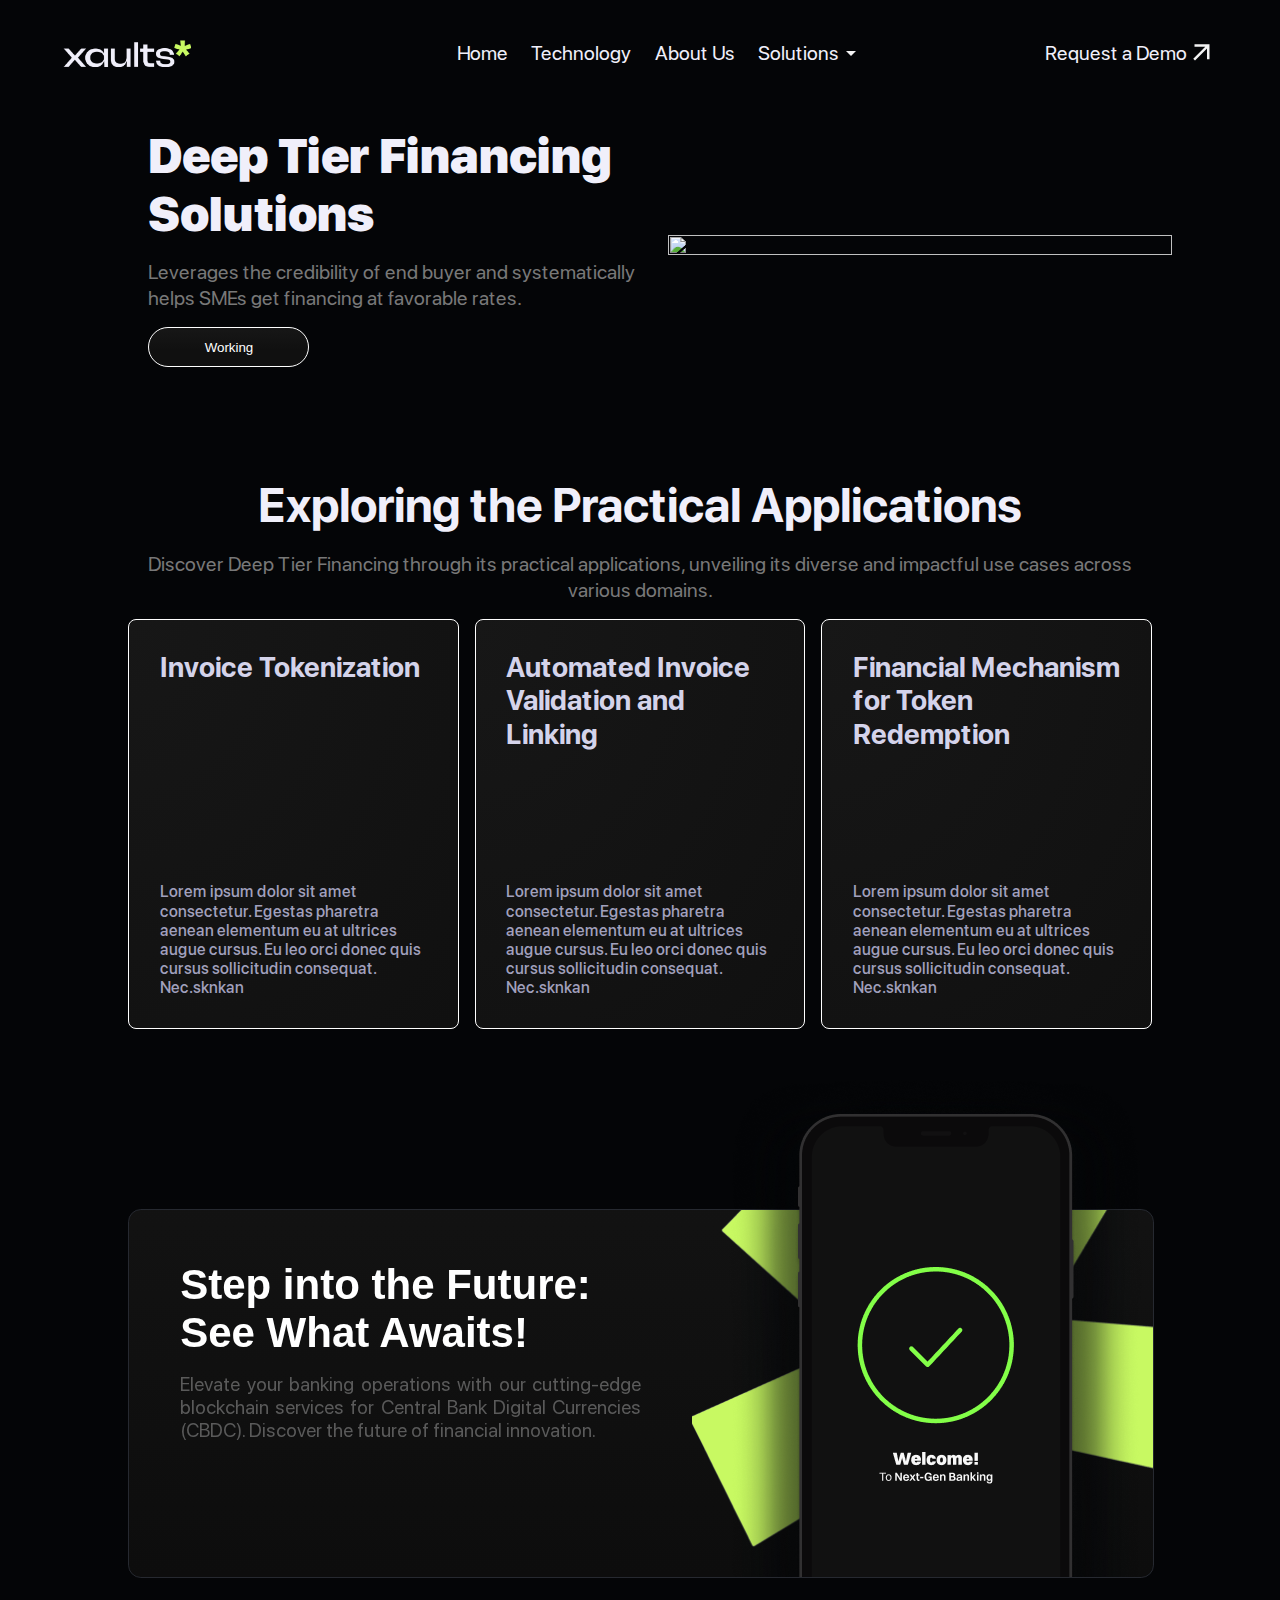
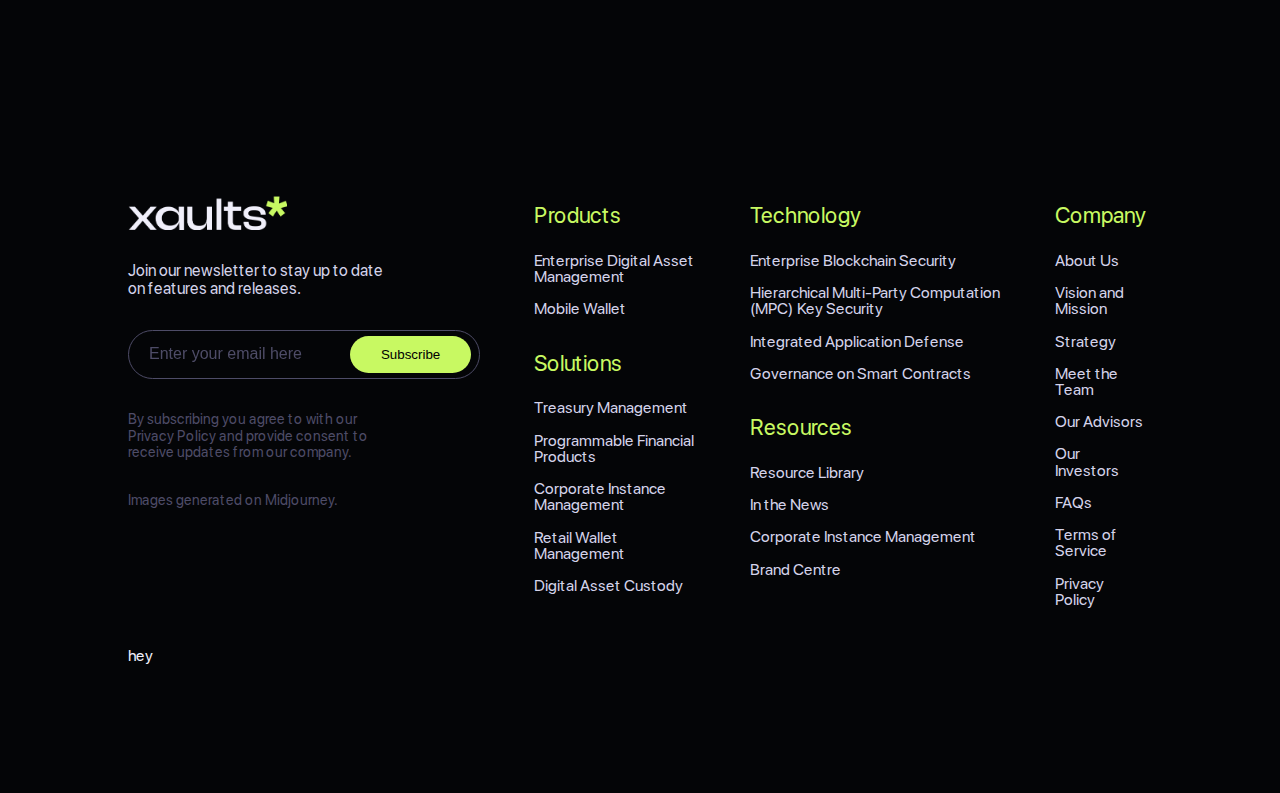
==== index2.html @ 77e72e5f "Initial-Commit" ====
<!DOCTYPE html>
<html lang="en">
<head>
    <meta charset="UTF-8">
    <meta name="viewport" content="width=device-width, initial-scale=1.0">
    <link rel="stylesheet" href="fonts.css">
    <link rel="stylesheet" href="index.css">
    <link rel="stylesheet" href="index2.css">
    <link rel="stylesheet" href="nav.css">
    <link rel="shortcut icon" href="./assets/xaults_icon_star.svg" type="image/x-icon">
    <title>Xaults</title>
</head>
<body>
    <header>
        <nav>
            <a href="" class="xaultsnavbarlogoresponsiveness"><img src="./assets/xaults_mainlogo.png" alt="" class="xaultsnavbarlogoimg xaultsnavbarlogoresponsiveness"></a>
            
            <input type="checkbox" id="sidebar-active">
            <label for="sidebar-active" class="open-sidebar-button">
                <svg xmlns="http://www.w3.org/2000/svg" height="35px" viewBox="0 -960 960 960" width="35px" fill="#F3F3F3"><path d="M120-240v-80h720v80H120Zm0-200v-80h720v80H120Zm0-200v-80h720v80H120Z"/></svg>
            </label>
            <div class="links-container">
                <label for="sidebar-active" class="close-sidebar-button">
                    <svg xmlns="http://www.w3.org/2000/svg" height="32px" viewBox="0 -960 960 960" width="32px" fill="#F3F3F3"><path d="m256-200-56-56 224-224-224-224 56-56 224 224 224-224 56 56-224 224 224 224-56 56-224-224-224 224Z"/></svg>
                  </label>
                  <a href="" class="xaultsnavbarlogo"><img src="./assets/xaults_mainlogo.png" alt="" class="xaultsnavbarlogoimg"></a>
                <a class="" href="">Home</a> 
                <a href="">Technology</a> 
                <a href="">About Us</a>
                <a href="">Solutions <svg xmlns="http://www.w3.org/2000/svg" height="24px" viewBox="0 -960 960 960" width="24px" fill="#F3F3F3"><path d="M480-360 280-560h400L480-360Z"/></svg></a>
                <a href="" class="home-link">Request a Demo  <svg xmlns="http://www.w3.org/2000/svg" height="30px" viewBox="0 -960 960 960" width="30px" fill="#F3F3F3"><path d="m256-240-56-56 384-384H240v-80h480v480h-80v-344L256-240Z"/></svg></a>
                </div>
                
            </div>
        </nav>
    </header>

    <section>
        <div class="page2-section1-contentwrap">
            <div class="page2-section1-flexbox-part1">
                <h1 class="page2-mainheading">
                    Deep Tier Financing Solutions
                </h1>
                <h5 class="page2-subheading">
                    Leverages the credibility of end buyer and systematically helps SMEs get financing at favorable rates.
                </h5>
                <button class="page2-mainbutton">
                    Working
                </button>
            </div>
            <div class="page2-section1-flexbox-part2">
                <img src="./assets2/section1-mainimage.svg" alt="" class="page2-mainimage">
            </div>
            
        </div>
    </section>

    <section class="subsections" id="page2-section2">
        <h1 class=" sections-heading landingpage-section4-mainheading">
            Exploring the Practical Applications

        </h1>
        <p class=" sections-subheading landingpage-section4-mainparagraph">
            Discover Deep Tier Financing through its practical applications, unveiling its diverse and impactful use cases across various domains.
        </p>
        <div class="page2-section2-gridbox">
            <div class="page2-section2-gridbox-box">
                <h2 class="page2-section2-gridbox-box-heading">
                    Invoice Tokenization
                </h2>
                <h4 class="page2-section2-gridbox-box-subheading">
                    Lorem ipsum dolor sit amet consectetur. Egestas pharetra aenean elementum eu at ultrices augue cursus. Eu leo orci donec quis cursus sollicitudin consequat. Nec.sknkan
                </h4>
            </div>
            <div class="page2-section2-gridbox-box">
                <h2 class="page2-section2-gridbox-box-heading">
                    Automated Invoice Validation and Linking
                </h2>
                <h4 class="page2-section2-gridbox-box-subheading">
                    Lorem ipsum dolor sit amet consectetur. Egestas pharetra aenean elementum eu at ultrices augue cursus. Eu leo orci donec quis cursus sollicitudin consequat. Nec.sknkan
                </h4>
            </div>
            <div class="page2-section2-gridbox-box">
                <h2 class="page2-section2-gridbox-box-heading">
                    Financial Mechanism for Token Redemption
                </h2>
                <h4 class="page2-section2-gridbox-box-subheading">
                    Lorem ipsum dolor sit amet consectetur. Egestas pharetra aenean elementum eu at ultrices augue cursus. Eu leo orci donec quis cursus sollicitudin consequat. Nec.sknkan
                </h4>
            </div>
        </div>
    </section>




    <section class="subsections" id="footeruppersection">
        <div class="footeruppersection-wrapper">
            <div class="footeruppersection-flexbox-part1">
                <h1 class="footeruppersection-flexbox-part1-heading">
                    Step into the Future: <br/>
                See What Awaits!
                </h1>
                <p class="footeruppersection-flexbox-part1-paragraph">
                    Elevate your banking operations with our cutting-edge blockchain services for Central Bank Digital Currencies (CBDC). Discover the future of financial innovation.
                </p>
            </div>
            <div class="footeruppersection-flexbox-part2">
                <img src="./assets/phone-image-background.png" alt="" class="phonebackgrounfimage">
            </div>
            <img src="./assets/phone-image.png" alt="" class="phone">
        </div>
    </section>

    <footer>
        <div class="footer-contentwrap">
            <div class="footer-part1">
                <div class="footer-part1-leftside">
                    <img src="./assets/xaults_mainlogo.png" alt="" class="footerlogo">
                    <h4 class="footer-part1-leftside-heading1">
                        Join our newsletter to stay up to date on features and releases.
                    </h4>
                    <div class="footer-inputboxwrap">
                        <div class="footer-request-demo-container">
                            <form class="footer-request-demo-form">
                                <input type="email" placeholder="Enter your email here" required>
                                <button type="submit">
                                    Subscribe
                                </button>
                            </form>
                        </div>
                    </div>
                    <p class="footer-part1-leftside-paragraph">
                        By subscribing you agree to with our Privacy Policy and provide consent to receive updates from our company.
                    </p>
                    <p class="footer-part1-leftside-paragraph footer-part1-leftside-paragraph2">
                        Images generated on Midjourney. 
                    </p>
                </div>
                <div class="footer-part1-rightside">
                    <div class="footer-part1-rightside-box1">
                        <div class="footer-part1-rightside-box1-subbbox1">
                            <h4 class="footer-rightside-headings">
                                Products
                            </h4>
                            <div class="footer-part1-rightside-box1-subbox1-subpart">
                                <h5 class="footer-rightside-subpoints"> Enterprise Digital Asset Management </h5>
                                <h5 class="footer-rightside-subpoints"> Mobile Wallet </h5>
                                
                            </div>
                        </div>
                        <div class="footer-part1-rightside-box1-subbbox1">
                            <h4 class="footer-rightside-headings">
                                Solutions
                            </h4>
                            <div class="footer-part1-rightside-box1-subbox1-subpart">
                                <h5 class="footer-rightside-subpoints"> Treasury Management </h5>
                                <h5 class="footer-rightside-subpoints"> Programmable Financial Products </h5>
                                <h5 class="footer-rightside-subpoints"> Corporate Instance Management</h5>
                                <h5 class="footer-rightside-subpoints"> Retail Wallet Management</h5>
                                <h5 class="footer-rightside-subpoints"> Digital Asset Custody</h5>
                                
                            </div>
                        </div>
                    </div>
                    <div class="footer-part1-rightside-box1">
                        <div class="footer-part1-rightside-box1-subbbox1">
                            <h4 class="footer-rightside-headings">
                                Technology
                            </h4>
                            <div class="footer-part1-rightside-box1-subbox1-subpart">
                                <h5 class="footer-rightside-subpoints"> Enterprise Blockchain Security</h5>
                                <h5 class="footer-rightside-subpoints"> Hierarchical Multi-Party Computation (MPC) Key Security </h5>
                                <h5 class="footer-rightside-subpoints"> Integrated Application Defense </h5>
                                <h5 class="footer-rightside-subpoints"> Governance on Smart Contracts  </h5>
                                
                            </div>
                        </div>
                        <div class="footer-part1-rightside-box1-subbbox1">
                            <h4 class="footer-rightside-headings">
                                Resources
                            </h4>
                            <div class="footer-part1-rightside-box1-subbox1-subpart">
                                <h5 class="footer-rightside-subpoints"> Resource Library </h5>
                                <h5 class="footer-rightside-subpoints"> In the News </h5>
                                <h5 class="footer-rightside-subpoints"> Corporate Instance Management</h5>
                                <h5 class="footer-rightside-subpoints"> Brand Centre</h5>
                                
                            </div>
                        </div>
                    </div>
                    <div class="footer-part1-rightside-box1">
                        <div class="footer-part1-rightside-box1-subbbox1">
                            <h4 class="footer-rightside-headings">
                                Company
                            </h4>
                            <div class="footer-part1-rightside-box1-subbox1-subpart">
                                <h5 class="footer-rightside-subpoints"> About Us </h5>
                                <h5 class="footer-rightside-subpoints"> Vision and Mission </h5>
                                <h5 class="footer-rightside-subpoints"> Strategy </h5>
                                <h5 class="footer-rightside-subpoints"> Meet the Team </h5>
                                <h5 class="footer-rightside-subpoints"> Our Advisors </h5>
                                <h5 class="footer-rightside-subpoints"> Our Investors </h5>
                                <h5 class="footer-rightside-subpoints"> FAQs </h5>
                                <h5 class="footer-rightside-subpoints"> Terms of Service </h5>
                                <h5 class="footer-rightside-subpoints"> Privacy Policy </h5>
                                
                            </div>
                        </div>
                        
                    </div>
                </div>
             </div>
             <div class="footer-part2">
                hey
             </div>
        </footer>

    
</body>
</html>
---- fonts.css ----
/* Regular */
@font-face {
    font-family: 'SF Pro Display';
    font-style: normal;
    font-weight: 400;
    src: local('SFProDisplay-Regular'),
         url('./fonts/sf-pro/true-type/SFProDisplay-Regular.ttf') format('truetype'),
         url('./fonts/sf-pro/open-type/SFProDisplay-Regular.otf') format('opentype');
  }
  
  /* Medium */
  @font-face {
    font-family: 'SF Pro Display';
    font-style: normal;
    font-weight: 500;
    src: local('SFProDisplay-Medium'),
         url('./fonts/sf-pro/true-type/SFProDisplay-Medium.ttf') format('truetype'),
         url('./fonts/sf-pro/open-type/SFProDisplay-Medium.otf') format('opentype');
  }
  
  /* SemiBold */
  @font-face {
    font-family: 'SF Pro Display';
    font-style: normal;
    font-weight: 600;
    src: local('SFProDisplay-Semibold'),
         url('./fonts/sf-pro/true-type/SFProDisplay-Semibold.ttf') format('truetype'),
         url('./fonts/sf-pro/open-type/SFProDisplay-Semibold.otf') format('opentype');
  }
  
  /* Bold */
  @font-face {
    font-family: 'SF Pro Display';
    font-style: normal;
    font-weight: 700;
    src: local('SFProDisplay-Bold'),
         url('./fonts/sf-pro/true-type/SFProDisplay-Bold.ttf') format('truetype'),
         url('./fonts/sf-pro/open-type/SFProDisplay-Bold.otf') format('opentype');
  }
  
  /* Black */
  @font-face {
    font-family: 'SF Pro Display';
    font-style: normal;
    font-weight: 900;
    src: local('SFProDisplay-Black'),
         url('./fonts/sf-pro/true-type/SFProDisplay-Black.ttf') format('truetype'),
         url('./fonts/sf-pro/open-type/SFProDisplay-Black.otf') format('opentype');
  }
  
  /* Italic Versions */
  
  /* Regular Italic */
  @font-face {
    font-family: 'SF Pro Display';
    font-style: italic;
    font-weight: 400;
    src: local('SFProDisplay-RegularItalic'),
         url('./fonts/sf-pro/true-type/SFProDisplay-RegularItalic.ttf') format('truetype'),
         url('./fonts/sf-pro/open-type/SFProDisplay-RegularItalic.otf') format('opentype');
  }
  
  /* Medium Italic */
  @font-face {
    font-family: 'SF Pro Display';
    font-style: italic;
    font-weight: 500;
    src: local('SFProDisplay-MediumItalic'),
         url('./fonts/sf-pro/true-type/SFProDisplay-MediumItalic.ttf') format('truetype'),
         url('./fonts/sf-pro/open-type/SFProDisplay-MediumItalic.otf') format('opentype');
  }
  
  /* SemiBold Italic */
  @font-face {
    font-family: 'SF Pro Display';
    font-style: italic;
    font-weight: 600;
    src: local('SFProDisplay-SemiboldItalic'),
         url('./fonts/sf-pro/true-type/SFProDisplay-SemiboldItalic.ttf') format('truetype'),
         url('./fonts/sf-pro/open-type/SFProDisplay-SemiboldItalic.otf') format('opentype');
  }
  
  /* Bold Italic */
  @font-face {
    font-family: 'SF Pro Display';
    font-style: italic;
    font-weight: 700;
    src: local('SFProDisplay-BoldItalic'),
         url('./fonts/sf-pro/true-type/SFProDisplay-BoldItalic.ttf') format('truetype'),
         url('./fonts/sf-pro/open-type/SFProDisplay-BoldItalic.otf') format('opentype');
  }
  
  /* Black Italic */
  @font-face {
    font-family: 'SF Pro Display';
    font-style: italic;
    font-weight: 900;
    src: local('SFProDisplay-BlackItalic'),
         url('./fonts/sf-pro/true-type/SFProDisplay-BlackItalic.ttf') format('truetype'),
         url('./fonts/sf-pro/open-type/SFProDisplay-BlackItalic.otf') format('opentype');
  }
---- index.css ----
:root{
    --color-1: #040507;
    --text-color: #F0EFFA;
    --accent-color: #C8F962;
  }
html {
    scroll-behavior: smooth;
}
*{
    margin: 0px;
    padding: 0px;
}

  
body{
    background: var(--color-1);
    color: var(--text-color);
    font-family: 'SF Pro Display', Arial, sans-serif;


}
header{
    position: sticky;
}
section{
    padding: 0 15%;
}
.subsections{
    padding: 5% 15%;
    display: flex;
    flex-direction: column;
    row-gap: 1rem;
}

.landingpage-section1-contentwrap{
    padding: 5% ;
    display: flex;
    flex-direction: column;
    justify-content: center;
    align-items: center;
}
.landingpage-section1-heading{
    font-size: 5.5rem;
    font-style: normal;
    font-weight: 800;
    line-height: 100%; /* 5.5rem */
    text-align: center;
}
.request-demo-container{
    display: flex;
    justify-content: center;
    align-items: center;
    width: 100%;
    background-color: transparent;
    width: 35rem;
    height: 4rem;
    padding: 1rem;
    margin-top: 7%;
}
.request-demo-form{
    display: flex;
    width: 100%;
    border-radius: 0.78144rem;
    border: 0.781px solid rgba(240, 239, 250, 0.60);
    overflow: hidden;
    backdrop-filter: blur(7.033019065856934px);
    background-color: transparent;
    /* z-index: -1; */
}
.request-demo-form input[type="email"]{
    flex-grow: 1;
    padding: 0.75rem;
    border: none;
    outline: none;
    color: var(--text-color);
    background-color: transparent;
    font-size: 1.25rem;
    width: 35rem;
    height: 4rem;
    border-radius: 10px 0 0 10px;
}
.request-demo-form input[type="email"]::placeholder {
    color: #888;
}
.request-demo-form button {
    background-color: 
    rgba(200, 249, 98, 1);
    border: none;
    padding: 0 20px;
    cursor: pointer;
    display: flex;
    align-items: center;
    justify-content: center;
    border-radius:0.5rem;
    transition: background-color 0.3s ease;
    margin: 0.25rem;
    max-width: 5.875rem;
    width: 100%;
}

.landingpage-section2-laptop{
    border-radius: 1rem;
    border: 0.426px solid #B8B8B8;
    box-shadow: 0px 10.228px 17.047px 0px rgba(0, 0, 0, 0.17);
    width: 100%;
    height: 38rem;
    flex-shrink: 0;
}
.landingpage-section2-laptop-inner{
    border-radius: 1rem;
    border: 8px solid #040507;
    background: #15171C;
    box-shadow: 0px 10.228px 17.047px 0px rgba(0, 0, 0, 0.17);
    width: 100%;
    height: 38rem;
    flex-shrink: 0;
}
.landingpage-section2-laptop-inner-filterblack{
    width: 100%;
    height: 15.1875rem;
    flex-shrink: 0;
    background: #040507;
    filter: blur(62.25px);
    z-index: 2;
}

.sections-heading{
    text-align: center;
    font-size: 3rem;
    font-style: normal;
    font-weight: 700;
    line-height: 120%; /* 3.6rem */
}
.sections-subheading{
    color: #787878;
    text-align: center;
    font-size: 1.25rem;
    font-style: normal;
    font-weight: 400;
    line-height: 130%; /* 1.625rem */
}




.landingpage-section3-heading{
    font-size: 3rem;
font-style: normal;
font-weight: 700;
line-height: 120%;
}
.landingpage-section3-button-flexbox{
    display: flex;
    column-gap: 0.5rem;
}
.landingpage-section3-flexbox{
    display: flex;
    width: 100%;
}
.landingpage-section3-flexbox-flexbox1{
    border-right: 2px solid #4A4B53;
    padding-top: 5%;
    padding-bottom: 5%;
    padding-right: 5%;
    display: flex;
    flex-direction: column;
    row-gap: 1rem;
    width: 50%;

}
.landingpage-section3-flexbox-flexbox2{
    max-width: 50%;
}
.landingpage-section3-flexbox-flexbox2-horizontalscroll{
    display: flex;
    overflow-x: scroll;
    box-sizing: border-box;
    max-width: 100%;
}
.landingpage-section3-flexbox-flexbox2-horizontalscroll::-webkit-scrollbar{
    display: none;
}
.scrollbox1{
    width: 21.71331rem;
    height: 18.0625rem;
    flex-shrink: 0;
    display: flex;
    flex-direction: column;
    padding: 1rem;
    flex-direction: column;
    align-items: flex-start;
    gap: 0.5rem;
    border-radius: 0.5rem;
    border: 1px solid #24272E;
    background: #121212;
    margin: 1.5rem;
}
.scrollbox-heading1{
    color: #C8F962;
        font-size: 1.5rem;
        font-style: normal;
        font-weight: 700;
        line-height: normal;
}
.scrollbox-heading2{
    color: #FFF;
    font-size: 1.5rem;
    font-style: normal;
    font-weight: 700;
    line-height: normal;
}
.scrollbox-image{
    height: auto;
    width: 100%;
    justify-content: center ;
    align-items: center;
    margin-top: 1rem;
}

/* SECTION 4 */

.landingpage-section4-wrapper{
    display: flex;
    flex-direction: column;
    justify-content: center;
    align-items: center;
    width: 100%;
    row-gap: 0.75rem;
}
.landingpage-section4-gridbox{
    display: flex;
    flex-direction: column;
    /* row-gap: 1rem; */
}
.landingpage-section4-gridbox-gridboxparts{
    display: flex;
    column-gap: 1.5rem;
    width: 100%;
}
.landingpage-section4-gridbox-gridboxparts-part1div{
    max-width: 50%;
    height: auto;
    
}
.landingpage-section4-gridbox-gridboxparts-part2div{
    max-width: 50%;
    height: auto;
    display: flex;
    flex-direction: column;
    row-gap: 1rem;
    padding-top: 10%;
}
.landing-section4-gridbox-headings{
    font-size: 2.5rem;
    font-style: normal;
    font-weight: 500;
    line-height: 100%; /* 2.5rem */
}
.landingpage-section4-gridbox-subheadings{
    color:  #D4D3EA;
    font-size: 1.25rem;
    font-style: normal;
    font-weight: 400;
    line-height: 130%; /* 1.625rem */
}
.landingpage-section4-image{
    width: 100%;
    height: 100%;
}
.landingpage-section4-gridbox-spanbox{
    display: flex;
    /* justify-content: center; */
    align-items: center;
    column-gap: 0.25rem;
}
/* SECTION 6 */

.landingpage-section6-gridbox{
    display: flex;
    flex-direction: column;
    row-gap: 1rem;
}
.landingpage-section6-gridbox-part1{
    display: flex;
    column-gap: 0.5rem;
    width: 100%;
    
}
.gridboxdesign{
    border-radius: 0.875rem;
    border: 1px solid var(--Misty-slate, #292F3B);
    background: #0C0C0F;
    display: flex;
    padding: 2.4375rem 2.125rem 2.4375rem 2.9375rem;
    flex-direction: column;
    align-items: flex-start;
    gap: 1.5rem;
    flex-direction: column;

}
.section6-gridbox-heading{
    font-size: 2rem;
    font-style: normal;
    font-weight: 600;
    line-height: normal;
}
.section6-gridbox-subheading{
    color: #5A5A5A;
    font-size: 1rem;
    font-style: normal;
    font-weight: 400;
    line-height: normal;
}
.landingpage-section6-gridbox-part1-subpart1{
    width: 60%;
}
.landingpage-section6-gridbox-part1-subpart2{
    width: 40%;
}
.landingpage-section6-gridbox-part2-subpart1{
    width: 30%;
}
.landingpage-section6-gridbox-part2-subpart2{
    width: 70%;
}




/* FOOTER UPPER SECTION */

.footeruppersection-wrapper{
    border-radius: 0.80644rem;
    border: 0.806px solid #262930;
    background: linear-gradient(180deg, rgba(23, 23, 23, 0.75) 0%, rgba(16, 16, 16, 0.75) 100%);
    backdrop-filter: blur(2.4193215370178223px);
    width: 100%;
    height: 22.97456rem;
    flex-shrink: 0;
    position: relative;
    display: flex;
    z-index: 1;
}
.footeruppersection-flexbox-part1{
    width: 50%;
    padding: 5%;
    display: flex;
    flex-direction: column;
    row-gap: 1rem;
}
.footeruppersection-flexbox-part1-heading{
    color: #FFF;
    font-size: 2.625rem;
    font-style: normal;
    font-weight: 600;
    line-height: normal;
}
.footeruppersection-flexbox-part1-paragraph{
    color: #5A5A5A;
    text-align: justify;
    font-size: 1.20969rem;
    font-style: normal;
    font-weight: 400;
    line-height: normal;
}
.footeruppersection-flexbox-part2{
    width: 50%;
    display: flex;
    padding: 0;
}
.phonebackgrounfimage{
    max-width: 100%;
    object-fit: cover;
    height: auto;
}
.phone{
    position: absolute;
    bottom: 0;
    right: 1%;
}



/* FOOTER CSS */

.footer-contentwrap{
    padding: 10%;
    display: flex;
    flex-direction: column;
    row-gap: 2rem;
}
.footer-part1{
    display: flex;
    column-gap: 3rem;
}
.footer-part1-leftside{
    display: flex;
    flex-direction: column;
    row-gap: 2rem;
}
.footerlogo{
    width: 9.91675rem;
    height: 2.12044rem;
    flex-shrink: 0;
}
.footer-part1-leftside-heading1{
    color: #D4D3EA;
    font-size: 1.01419rem;
    font-style: normal;
    font-weight: 400;
    line-height: 1.12688rem; /* 111.111% */
    max-width:  15.94538rem;
}
.footer-request-demo-container{
    display: flex;
    width: 100%;
    background-color: transparent;
    width:22rem ;
    height: 3.1rem;
    /* padding: 1rem; */
    /* margin-top: 7%; */
}
.footer-request-demo-form{
    display: flex;
    justify-content: center;
    align-items: center;
    width: 100%;
    height: auto;
    border-radius: 4rem;
    border: 0.781px solid #4E4C67;
    overflow: hidden;
    backdrop-filter: blur(7.033019065856934px);
    background-color: transparent;
    padding: 0.5rem;
    
}
.footer-request-demo-form input[type="email"]{
    flex-grow: 1;
    padding: 0.75rem;
    border: none;
    outline: none;
    color: #4E4C67;
    background-color: transparent;
    /*  */
    flex-shrink: 0;
}
.footer-request-demo-form input[type="email"]::placeholder {
    color: #4E4C67;
    font-size: 1rem;
    font-weight: 400;
}
.footer-request-demo-form button {
    background-color: 
    rgba(200, 249, 98, 1);
    border: none;
    padding: 0 20px;
    cursor: pointer;
    display: flex;
    align-items: center;
    justify-content: center;
    border-radius:4rem;
    transition: background-color 0.3s ease;
    /* max-width: .38106rem; */
    width: 7.55013rem;
    height: 2.31006rem;
    flex-shrink: 0;
}
.footer-part1-leftside-paragraph{
    color: #4E4C67;
    font-size: 0.9015rem;
    font-style: normal;
    font-weight: 400;
    line-height: 1.01419rem; /* 112.5% */
    max-width: 15.94538rem;
}

.footer-part1-rightside{
    display: flex;
    column-gap: 2rem;
}
.footer-part1-rightside-box1{
    display: flex;
    flex-direction: column;
    row-gap: 2rem;
    padding: 1%;
}
.footer-rightside-headings{
    color: #C8F962;
    font-size: 1.4rem;
    font-style: normal;
    font-weight: 400;
    line-height: 120%; /* 1.62269rem */
}
.footer-rightside-subpoints{
    color:  #D4D3EA;
    font-size: 1rem;
    font-style: normal;
    font-weight: 400;
    line-height: 1.01419rem; /* 112.5% */
}
.footer-part1-rightside-box1-subbbox1{
    display: flex;
    flex-direction: column;
    row-gap: 1.5rem;
}
.footer-part1-rightside-box1-subbox1-subpart{
    display: flex;
    flex-direction: column;
    row-gap: 1rem;
}
@media(max-width:1400px){
    section{
        padding: 0 10%;
    }
    .subsections{
        padding: 7% 10%;
    }
}
@media(max-width:1100px){
    .footeruppersection-wrapper{
        /* flex-wrap: wrap; */
        height: auto;

    }
    .footeruppersection-flexbox-part1-heading{
        font-size: 2rem;
    }
    .footeruppersection-flexbox-part1-paragraph{
        font-size: 1rem;
    }
    .phone{
        position: absolute;
        bottom: 0;
        right: 0;
        width: 20rem;
        height: auto;
    }
}
@media(max-width:1000px){
    .sections-heading{
        font-size: 2rem;
    }
    .sections-subheading{
        font-size: 1.25rem;
    }
    /* SECTION1  */
    .landingpage-section1-heading{
        font-size: 4rem;
    }
    .request-demo-container{
        width: 25rem;
        height: 2rem;
    }
    .request-demo-form input[type="email"]{
        font-size: 1rem;  
        width: 25rem;
        height: 2rem;
    }
    .request-demo-form button {
        
        max-width: 3.875rem;
    }
    .sections-heading{
        font-size: 2rem;
    }
    .sections-subheading{
        font-size: 1.25rem;
    }

    /* SECTION4  */
    .landing-section4-gridbox-headings{
    font-size: 1.75rem;
    }
    .landingpage-section4-gridbox-subheadings{
    font-size: 1rem;
    }



    .footer-part1{
        flex-wrap: wrap;
        row-gap: 3rem;
        align-items: center;
    }
    
    
}
@media(max-width:800px){

    .landingpage-section1-heading{
        font-size: 3rem;
    }
    /* SECTION3  */
    .landingpage-section3-flexbox{
        flex-wrap: wrap;
    }
    .landingpage-section3-flexbox-flexbox1{
        border-bottom: 2px solid #4A4B53;
        width: 100%;
        border-right: 0;
    
    }
    .landingpage-section3-flexbox-flexbox2{
        max-width: 100%;
    }


    .sections-heading{
        font-size: 1.5rem;
    }
    .sections-subheading{
        font-size: 1rem;
    }

    /* SECTION4  */
    .landing-section4-gridbox-headings{
    font-size: 1.5rem;
    }
    .landingpage-section4-gridbox-subheadings{
    font-size: 0.75rem;
    }
    .landingpage-section4-gridbox-gridboxparts-part1div{
        max-width: 60%;
        height: auto;
        
    }
    .landingpage-section4-gridbox-gridboxparts-part2div{
        max-width: 40%;
        height: auto;
        
    }


    /* SECTION6 */
    .landingpage-section6-gridbox-part1-subpart1{
        width: auto;
    }
    .landingpage-section6-gridbox-part1-subpart2{
        width: auto;
    }
    .landingpage-section6-gridbox-part2-subpart1{
        width: auto;
    }
    .landingpage-section6-gridbox-part2-subpart2{
        width: auto;
    }
    .landingpage-section6-gridbox-part1{
        display: flex;
        flex-wrap: wrap;
        row-gap: 0.5rem;
        
    }

    .phone{
        display: none;
    }
    .footeruppersection-flexbox-part2{
        display: none;
    }
    .footeruppersection-wrapper{
        justify-content: center;
        align-items: center;
    }
    .footeruppersection-flexbox-part1-paragraph{
        text-align: center;
    }
    .footeruppersection-flexbox-part1-heading{
        text-align: center;
    }
    .footeruppersection-flexbox-part1-heading{
        font-size: 1.8rem;
    }
    .footeruppersection-flexbox-part1-paragraph{
        font-size: 0.9rem;
    }
    .footeruppersection-flexbox-part1{
        padding: 5%;
        width: 100%;
    }
    /* FOOTER */
    .footerlogo{
        width: 6.91675rem;
        height: auto;
        flex-shrink: 0;
    }
    .footer-part1-leftside-heading1{
        font-size: 0.9rem;
    }
    .footer-request-demo-container{
        width:15rem ;
        height: 2.8rem;
    }
    .footer-request-demo-form input[type="email"]{
        padding: 0;
    }
    .footer-request-demo-form input[type="email"]::placeholder {
        font-size: 0.9rem;
    }
    .footer-request-demo-form button {
        /* max-width: .38106rem; */
        width: 4.25013rem;
        height: 1.61006rem;
        flex-shrink: 0;
        font-size: 0.8rem;
    }
    .footer-part1-leftside-paragraph{
        font-size: 0.7015rem;
    }
    .footer-rightside-headings{
        font-size: 1rem;
    }
    .footer-rightside-subpoints{
        font-size: 0.8rem;
    }
}

@media(max-width:550px){
    .footeruppersection-flexbox-part1-heading{
        font-size: 1.5rem;
    }
    .footeruppersection-flexbox-part1-paragraph{
        font-size: 0.75rem;
    }
}
@media(max-width:450px){
    .footeruppersection-flexbox-part1-heading{
        font-size: 1rem;
    }
    .footeruppersection-flexbox-part1-paragraph{
        font-size: 0.75rem;
    }
    .footer-rightside-headings{
        font-size: 0.9rem;
    }
    .footer-rightside-subpoints{
        font-size: 0.75rem;
    }
    .footer-request-demo-container{
        width:15rem ;
        height: 2.1rem;
    }
    .footer-request-demo-form input[type="email"]{
        padding: 0;
    }
    .footer-request-demo-form input[type="email"]::placeholder {
        font-size: 0.75rem;
    }
    .footer-request-demo-form button {
        /* max-width: .38106rem; */
        width: 4.15013rem;
        height: 1.31006rem;
        flex-shrink: 0;
        font-size: 0.75rem;
    }
    .footer-part1-rightside{
        flex-wrap: wrap;
        row-gap: 2rem;
    }
}
---- index2.css ----
.page2-section1-contentwrap{
    display: flex;
    justify-content: center;
    align-items: center;
    column-gap: 1rem;
    width: 100%;
    padding: 2%;
}
.page2-section1-flexbox-part1{
    
    display: flex;
    flex-direction: column;
    row-gap: 1rem;
    width: 50%;
}
.page2-section1-flexbox-part2{
   width: 50%;
   display: flex;
   justify-content: center;
   align-items: center;
}
.page2-mainimage{
    height: 100%;
    width: 100%;
}
.page2-mainheading{
    font-size: 3rem;
    font-style: normal;
    font-weight: 800;
    line-height: normal;
}
.page2-subheading{
    color: #787878;
    font-size: 1.25rem;
    font-style: normal;
    font-weight: 400;
    line-height: 130%; /* 1.625rem */
}
.page2-mainbutton{
    color: #FFF;
    width: 10.0625rem;
    height: 2.5rem;
    flex-shrink: 0;
    border-radius: 1.875rem;
    border: 0.5px solid #FFF;
    background: radial-gradient(1623.15% 141.42% at 0% 0%, #171717 0%, #101010 41.04%);
}

/* SECTION2 */
.page2-section2-gridbox{
    display: flex;
    column-gap: 1rem;
}
.page2-section2-gridbox-box{
    padding: 3%;
    border-radius: 0.5rem;
    border: 1px solid #FFF;
    background: radial-gradient(141.42% 141.42% at 0% 0%, #171717 0%, #101010 100%);
    display: flex;
    flex-direction: column;
    height: 21.6875rem;
    
}
.page2-section2-gridbox-box-heading{
    color: #D4D3EA;
    font-size: 1.75rem;
    font-style: normal;
    font-weight: 700;
    line-height: 120%; /* 2.1rem */
}
.page2-section2-gridbox-box-subheading{
    color: #A1A0BD;
    font-size: 1rem;
    font-style: normal;
    font-weight: 500;
    line-height: 120%; /* 1.2rem */
    margin-top: auto;
}
@media(max-width:800px){
    /* SECTION1 */
    .page2-section1-contentwrap{
        flex-wrap: wrap;
        row-gap: 2rem;
        justify-content: center;
        align-items: center;
    }
    .page2-section1-flexbox-part1{
        justify-content: center;
        align-items: center;
        width: 100%;
    }
    .page2-section1-flexbox-part2{
       width: 100%;
      
    }
    .page2-mainheading{
        font-size: 3rem;
        text-align: center;
    }
    .page2-subheading{
        font-size: 1.25rem;
        text-align: center;
    }
    /* SECTION2  */
    .page2-section2-gridbox{
        flex-wrap: wrap;
        row-gap: 1rem;
        
    }
    .page2-section2-gridbox-box{
        height: auto;
        margin-top: none;
        row-gap: 1rem;
        
    }
    .page2-section2-gridbox-box-heading{
        font-size: 1.5rem;
    }
    .page2-section2-gridbox-box-subheading{
        font-size: 0.75rem;
    }

}
@media(max-width:580px){
    /* SECTION1 */

   .page2-mainheading{
       font-size: 2rem;
       text-align: center;
   }
   .page2-subheading{
       font-size: 1rem;
       text-align: center;
   }
}
@media(max-width:500px){
     
    /* SECTION2  */
    
    .page2-section2-gridbox-box-heading{
        font-size: 1.3rem;
    }
    .page2-section2-gridbox-box-subheading{
        font-size: 0.65rem;
    }

}
@media(max-width:400px){
     
    /* SECTION2  */
    
    .page2-section2-gridbox-box-heading{
        font-size: 1.1rem;
    }
    .page2-section2-gridbox-box-subheading{
        font-size: 0.5rem;
    }

}
---- nav.css ----
.xaultsnavbarlogoresponsiveness{
  display: none;
}
nav{
    position: sticky;
    padding: 3% 4% 3% 4%;
    height: auto;
    background-color: var(--color-1);
    display: flex;
    justify-content: flex-end;
    align-items: center;
    flex-direction: row;
    
  }
  .xaultsnavbarlogo{
    width: 13.25538rem;
    margin-right: auto;
  }
  .xaultsnavbarlogoimg{
    width: 8rem;
    max-width: 100%;
    height: auto;
    display: flex;
    align-items: center;
    justify-content: center;
  }
  
  .links-container{
    height: 100%;
    width: 100%;
    display: flex;
    flex-direction: row;
    align-items: center;
    justify-content: center;
  }
  nav a{
    height: 100%;
    display: flex;
    align-items: center;
    text-decoration: none;
    color: var(--text-color);
    font-size: 1.25rem;
    font-style: normal;
    font-weight: 400;
    padding: 0 1%;
  }
  nav .home-link{
    margin-left: auto;
  }
  #sidebar-active{
    display: none;
  }
  .open-sidebar-button, .close-sidebar-button{
    display: none;
  }
 

  @media(max-width: 900px){
    .xaultsnavbarlogoresponsiveness{
      display: block;
    }
    .xaultsnavbarlogo{
        display: none;
    }
    .links-container{
      flex-direction: column;
      align-items: flex-start;
  
      position: fixed;
      top: 0;
      right: -100%;
      z-index: 10;
      width: 300px;
  
      background-color: var(--color-1);
      box-shadow: -5px 0 5px rgba(0, 0, 0, 0.25);
      transition: 0.75s ease-out;
    }
    nav a{
      box-sizing: border-box;
      height: auto;
      width: 100%;
      padding: 20px 30px;
      justify-content: flex-start;
    }
    .open-sidebar-button, .close-sidebar-button{
      padding: 20px;
      display: block;
    }
    #sidebar-active:checked ~ .links-container{
      right: 0;
    }
    #sidebar-active:checked ~ #overlay{
      height: 100%;
      width: 100%;
      position: fixed;
      top: 0;
      left: 0;
      z-index: 10;
    }
  }
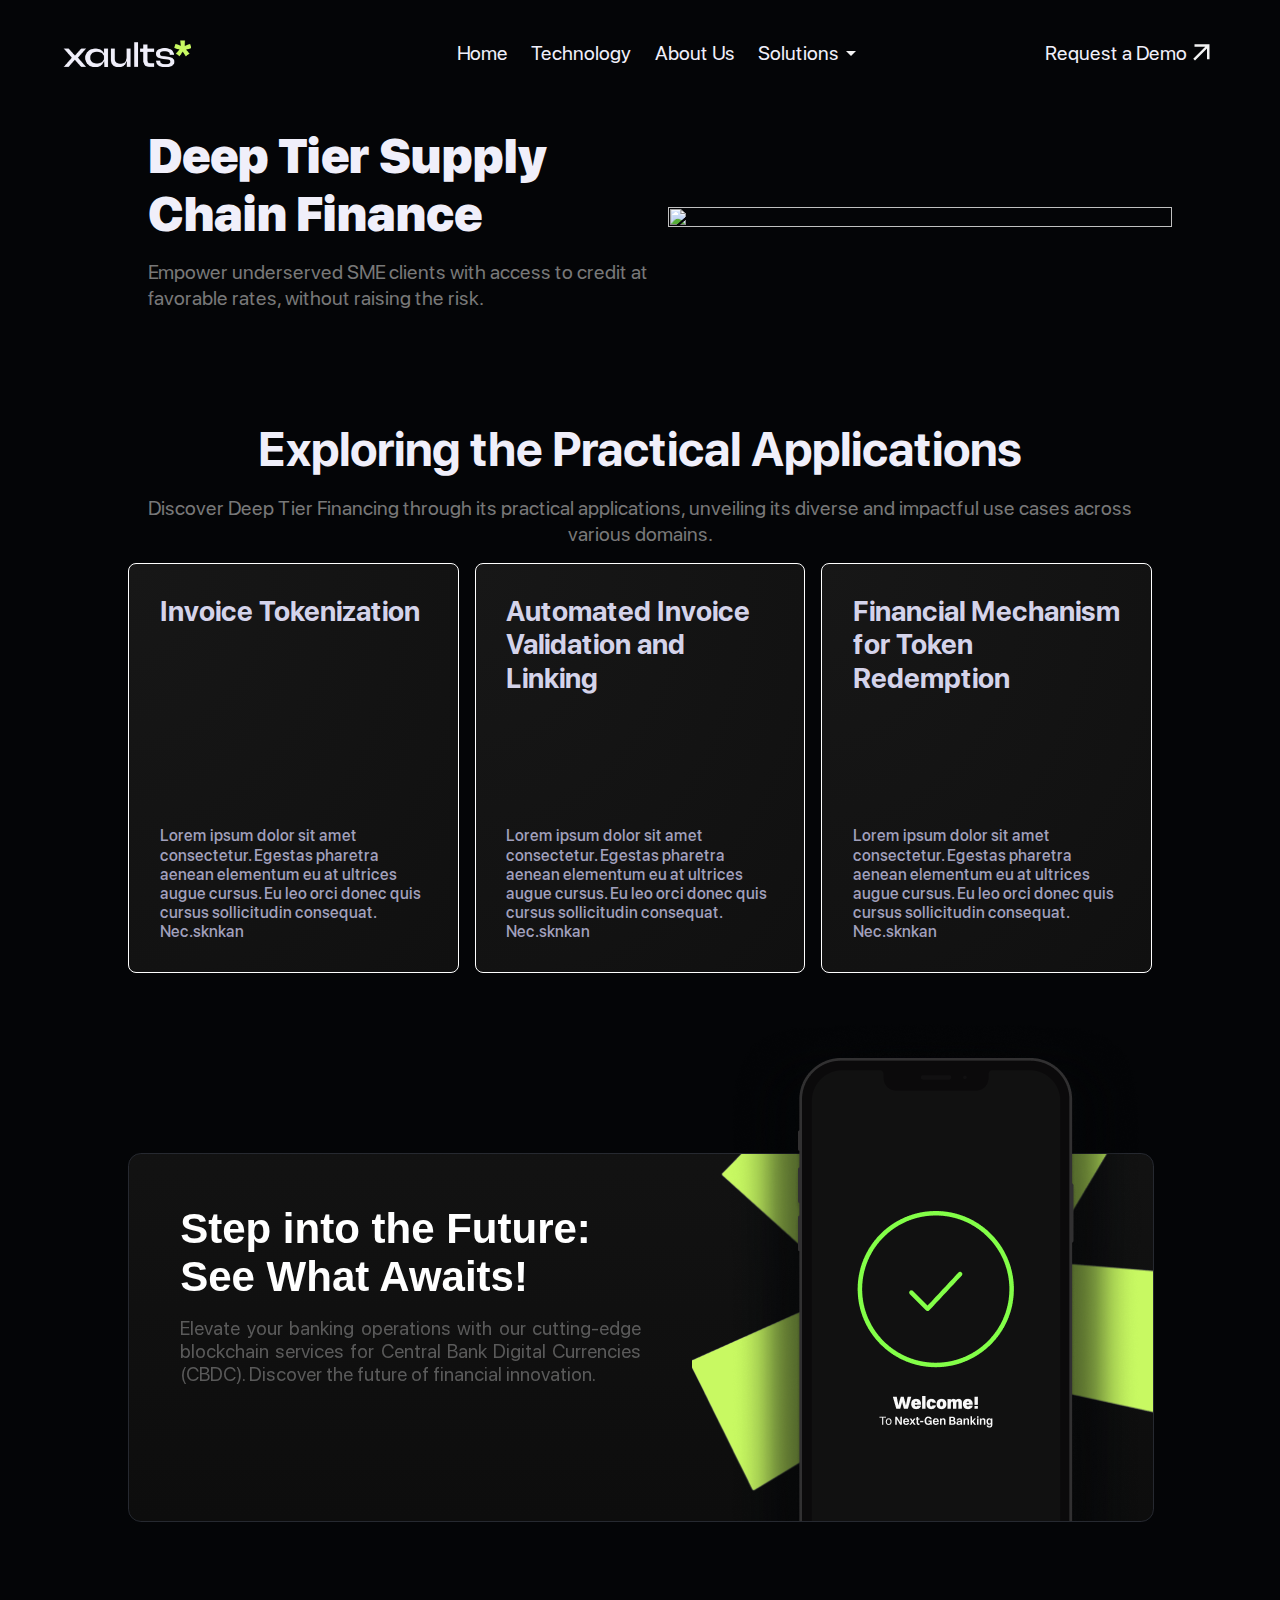
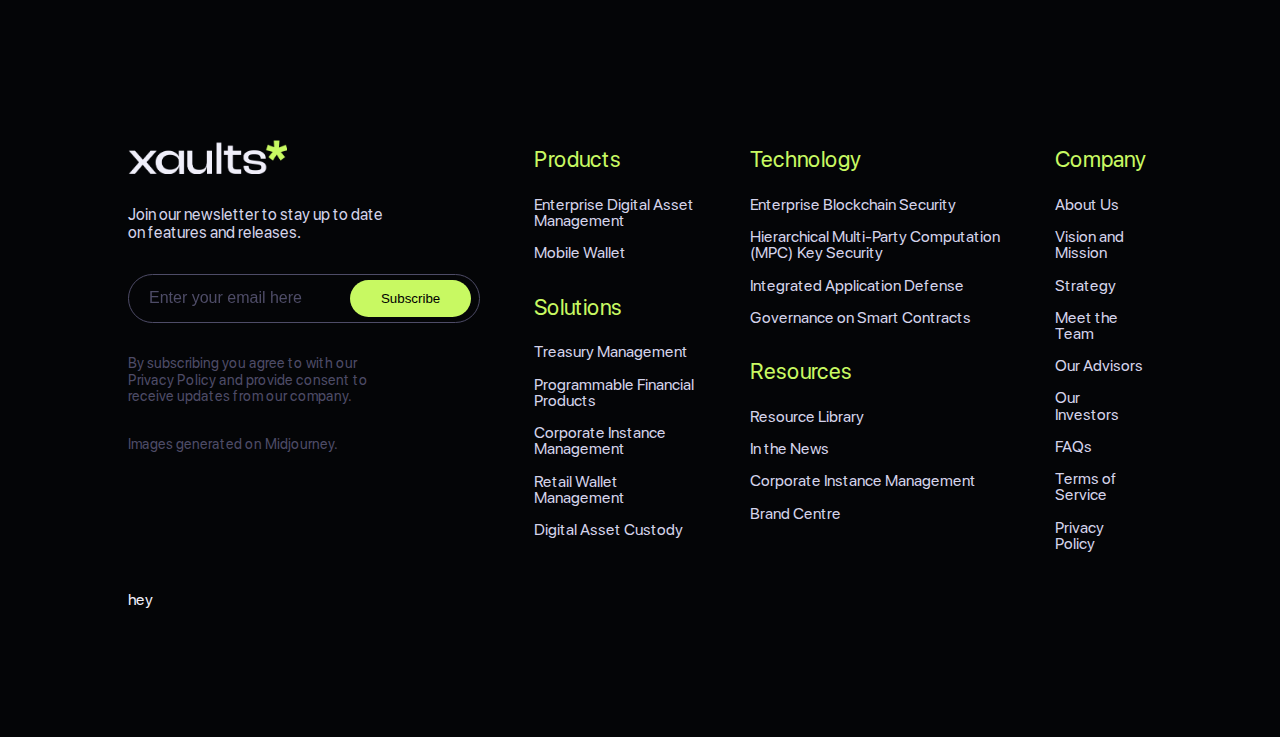
==== commit a81f96db: "new-sections" ====
--- a/index2.html
+++ b/index2.html
@@ -39,14 +39,14 @@
         <div class="page2-section1-contentwrap">
             <div class="page2-section1-flexbox-part1">
                 <h1 class="page2-mainheading">
-                    Deep Tier Financing Solutions
+                    Deep Tier Supply Chain Finance
                 </h1>
                 <h5 class="page2-subheading">
-                    Leverages the credibility of end buyer and systematically helps SMEs get financing at favorable rates.
+                    Empower underserved SME clients with access to credit at favorable rates, without raising the risk.
                 </h5>
-                <button class="page2-mainbutton">
+                <!-- <button class="page2-mainbutton">
                     Working
-                </button>
+                </button> -->
             </div>
             <div class="page2-section1-flexbox-part2">
                 <img src="./assets2/section1-mainimage.svg" alt="" class="page2-mainimage">
--- a/index.css
+++ b/index.css
@@ -324,6 +324,85 @@
     width: 70%;
 }
 
+/* SECTION 7 */
+.landingpage-section7-gridbox{
+    display: flex;
+    flex-direction: column;
+    row-gap: 1rem;
+    width: 100%;
+}
+.landingpage-section7-gridbox-subbox{
+    display: flex;
+    column-gap: 1rem;
+    justify-content: center;
+    align-items: center;
+    width: 100%;
+    height: 50%;
+    
+
+}
+.landingpage-section7-gridbox-subbob-sub{
+    display: flex;
+    flex-direction: column;
+    padding: 3%;
+    border-radius: 0.5rem;
+    border: 1px solid #FFF;
+    background: radial-gradient(141.42% 141.42% at 0% 0%, #171717 0%, #101010 100%);
+    display: flex;
+    flex-direction: column;
+    row-gap: 1rem;
+    width: 50%;
+    height: 100%;
+}
+
+
+.landingpage-section7-boxes-heading{
+    color: #C8F962;
+    font-size: 1.75rem;
+    font-style: normal;
+    font-weight: 500;
+    line-height: 120%; 
+}
+.landingpage-section7-boxes-subheading{
+    color: #A1A0BD;
+    font-size: 1rem;
+    font-style: normal;
+    font-weight: 200;
+}
+
+/* SECTION 8 */
+.landingpage-section8-gridbox{
+    display: flex;
+    column-gap: 1rem;
+    align-items: center;
+    justify-content: center;
+    height: 100%;
+}
+.landingpage-section8-gridbox-box{
+    display: flex;
+    flex-direction: column;
+    row-gap: 1rem;
+    justify-content: center;
+    padding: 3%;
+    border-radius: 0.875rem;
+    border: 1px solid var(--Misty-slate, #292F3B);
+    background: #0C0C0F;
+    align-items: flex-start;
+    height: 100%;
+}
+.landingpage-section8-boxheading{
+    color: #C8F962;
+    font-size: 1.75rem;
+    font-style: normal;
+    font-weight: 500;
+    line-height: 120%; 
+}
+.landingpage-section8-boxsubheading{
+    color: #A1A0BD;
+    font-size: 1rem;
+    font-style: normal;
+    font-weight: 200;
+}
 
 
 
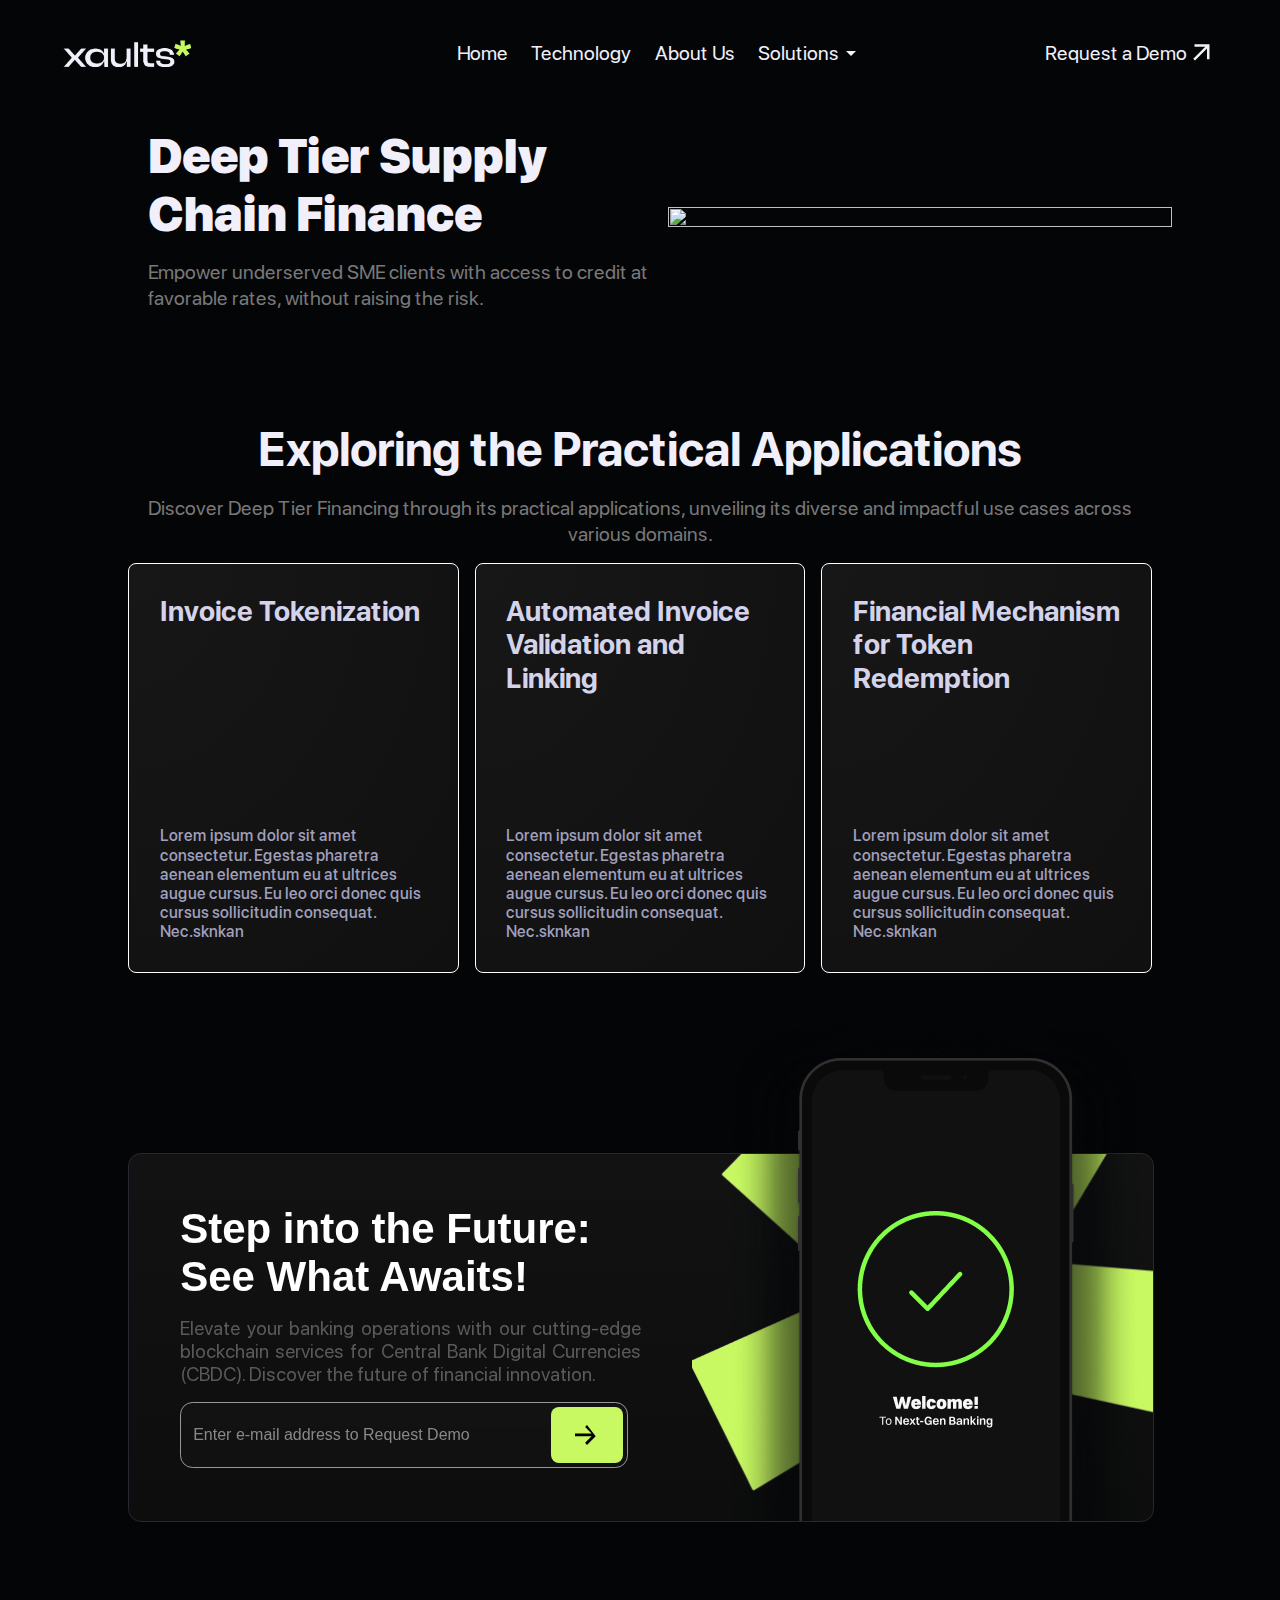
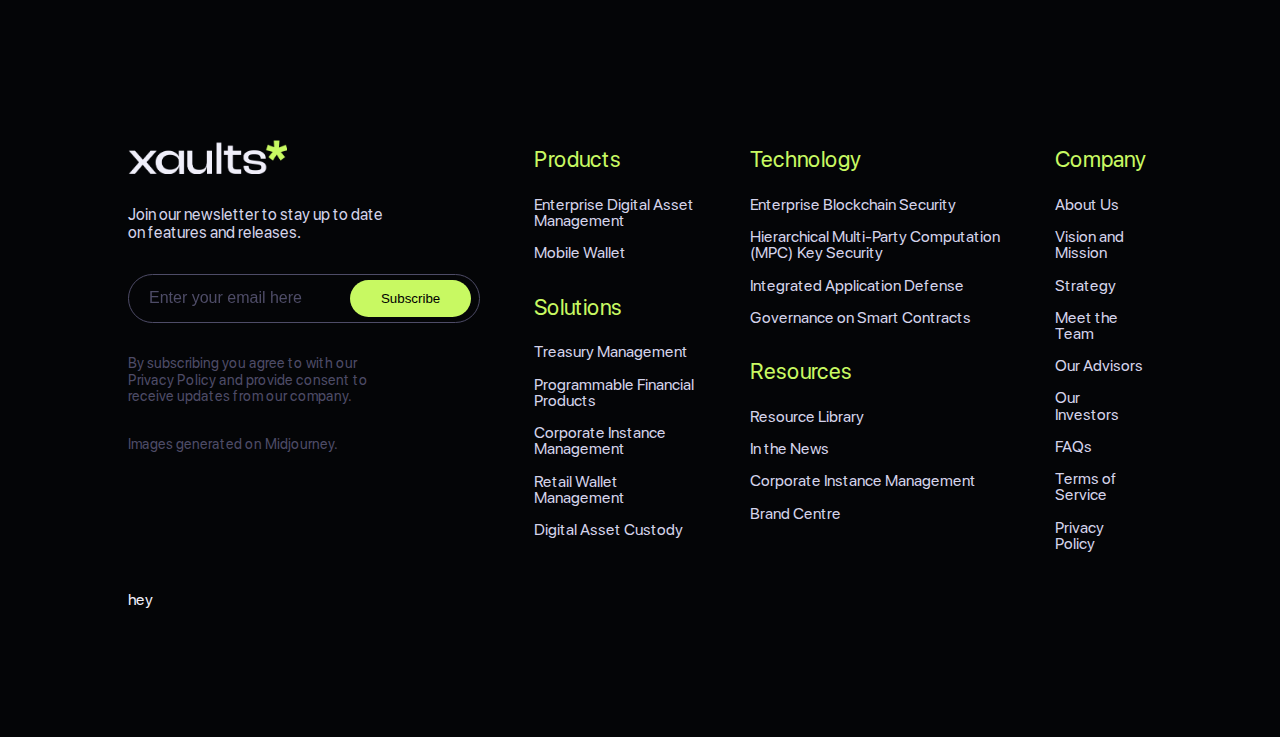
==== commit 4718940a: "removing-sections" ====
--- a/index2.html
+++ b/index2.html
@@ -6,6 +6,7 @@
     <link rel="stylesheet" href="fonts.css">
     <link rel="stylesheet" href="index.css">
     <link rel="stylesheet" href="index2.css">
+    <link rel="stylesheet" href="index3.css">
     <link rel="stylesheet" href="nav.css">
     <link rel="shortcut icon" href="./assets/xaults_icon_star.svg" type="image/x-icon">
     <title>Xaults</title>
@@ -104,6 +105,19 @@
                 <p class="footeruppersection-flexbox-part1-paragraph">
                     Elevate your banking operations with our cutting-edge blockchain services for Central Bank Digital Currencies (CBDC). Discover the future of financial innovation.
                 </p>
+                <div class="landingpage-section1-inputboxwrap">
+                    <div class="page3-request-demo-container">
+                        <form class="page3-request-demo-form">
+                            <input type="email" placeholder="Enter e-mail address to Request Demo" required>
+                            <button type="submit">
+                                <svg xmlns="http://www.w3.org/2000/svg" height="50px" viewBox="0 0 24 24" width="50px" fill="#000000">
+                                    <path d="M0 0h24v24H0V0z" fill="none"/>
+                                    <path d="M12 4.5L10.59 6l4.88 4.88H3v2h12.47l-4.88 4.88L12 19.5 18.5 13z"/>
+                                </svg>
+                            </button>
+                        </form>
+                    </div>
+                </div>
             </div>
             <div class="footeruppersection-flexbox-part2">
                 <img src="./assets/phone-image-background.png" alt="" class="phonebackgrounfimage">
--- a/index3.css
+++ b/index3.css
@@ -0,0 +1,62 @@
+.page3-mainheading{
+    font-size: 3rem;
+    font-style: normal;
+    font-weight: 500;
+    line-height: normal;
+    color: #C8F962;
+}
+.page3-subheading{
+    color: white;
+    font-size: 1.25rem;
+    font-style: normal;
+    font-weight: 400;
+    line-height: 130%; /* 1.625rem */
+}
+.page3-request-demo-container{
+    display: flex;
+    justify-content: center;
+    align-items: center;
+    width: 100%;
+    background-color: transparent;
+    width: 28rem;
+}
+.page3-request-demo-form{
+    display: flex;
+    width: 100%;
+    border-radius: 0.78144rem;
+    border: 0.781px solid rgba(240, 239, 250, 0.60);
+    overflow: hidden;
+    backdrop-filter: blur(7.033019065856934px);
+    background-color: transparent;
+    /* z-index: -1; */
+}
+.page3-request-demo-form input[type="email"]{
+    flex-grow: 1;
+    padding: 0.75rem;
+    border: none;
+    outline: none;
+    color: var(--text-color);
+    background-color: transparent;
+    font-size: 1rem;
+    width: 28rem;
+    height: 2.5rem;
+    border-radius: 10px 0 0 10px;
+}
+.page3-request-demo-form input[type="email"]::placeholder {
+    color: #888;
+}
+.page3-request-demo-form button {
+    background-color: 
+    rgba(200, 249, 98, 1);
+    border: none;
+    padding: 0 20px;
+    cursor: pointer;
+    display: flex;
+    align-items: center;
+    justify-content: center;
+    border-radius:0.5rem;
+    transition: background-color 0.3s ease;
+    margin: 0.25rem;
+    max-width: 4.5rem;
+    width: 100%;
+}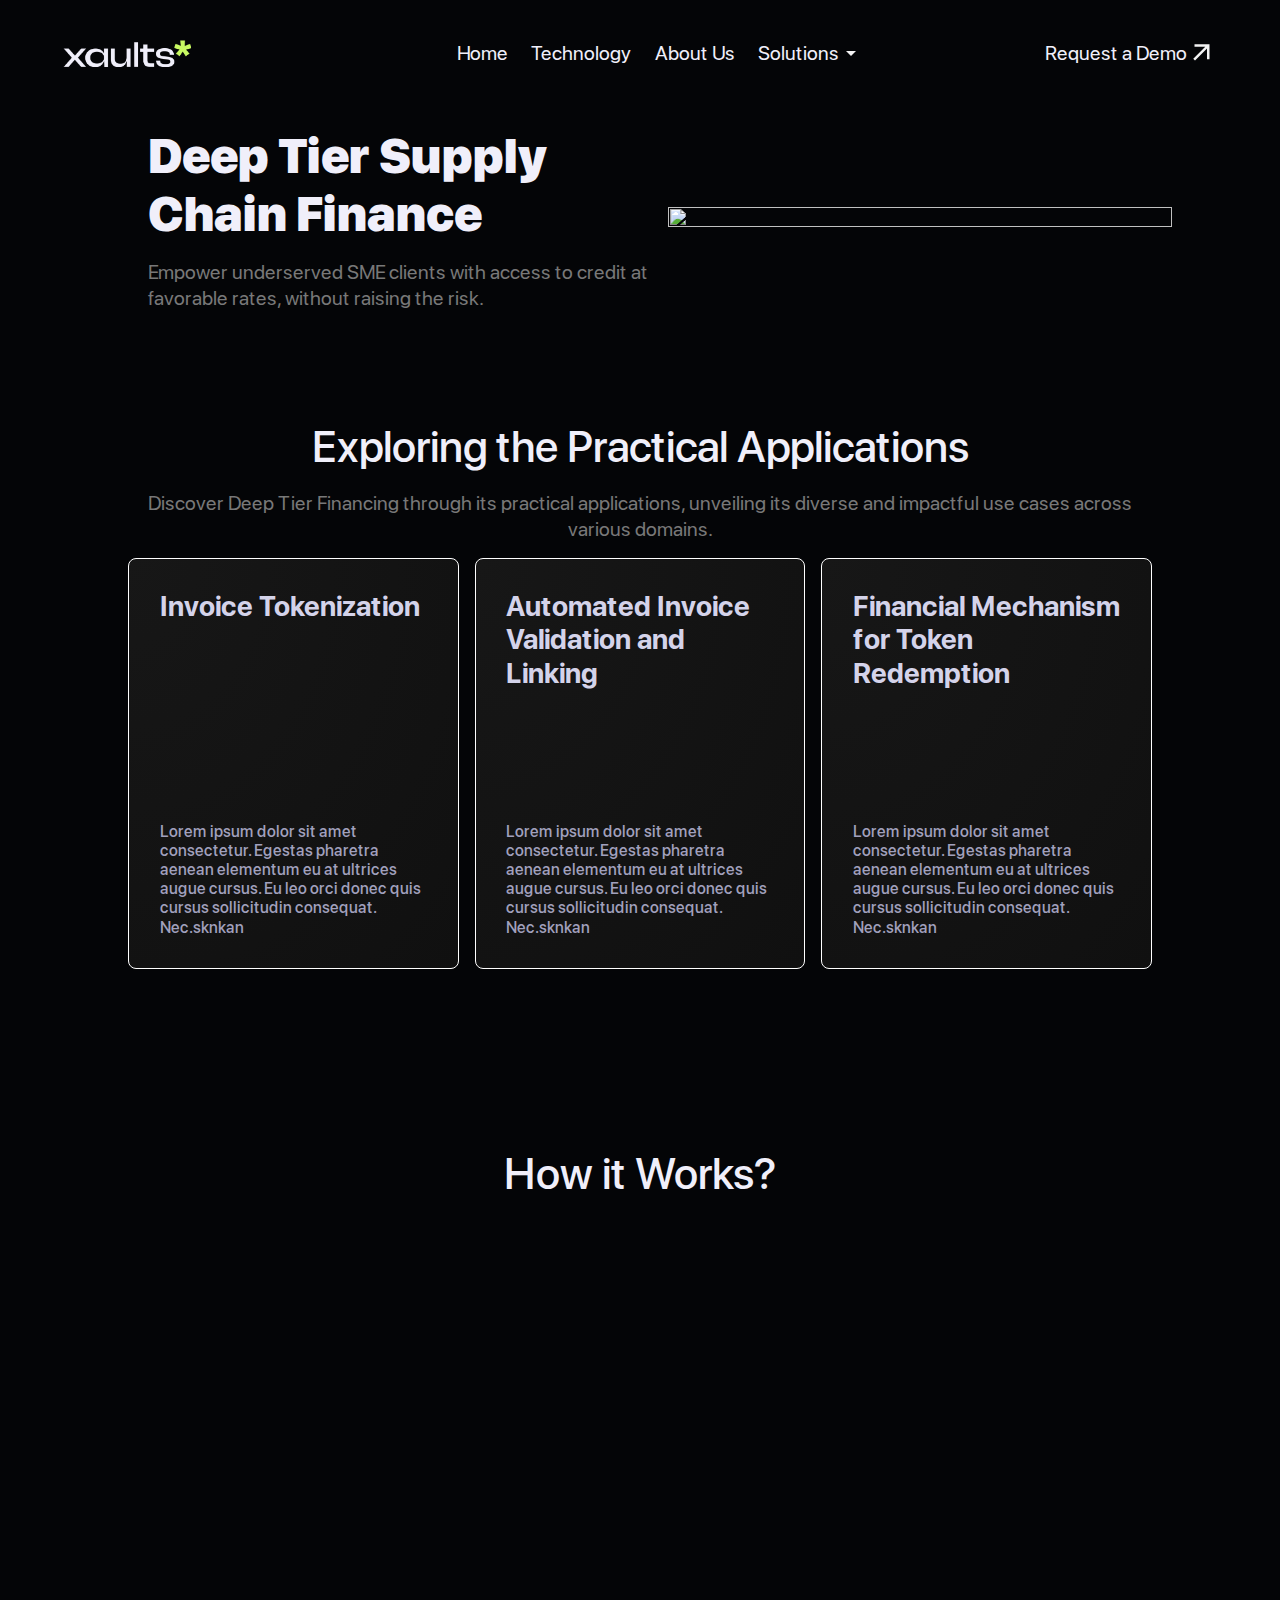
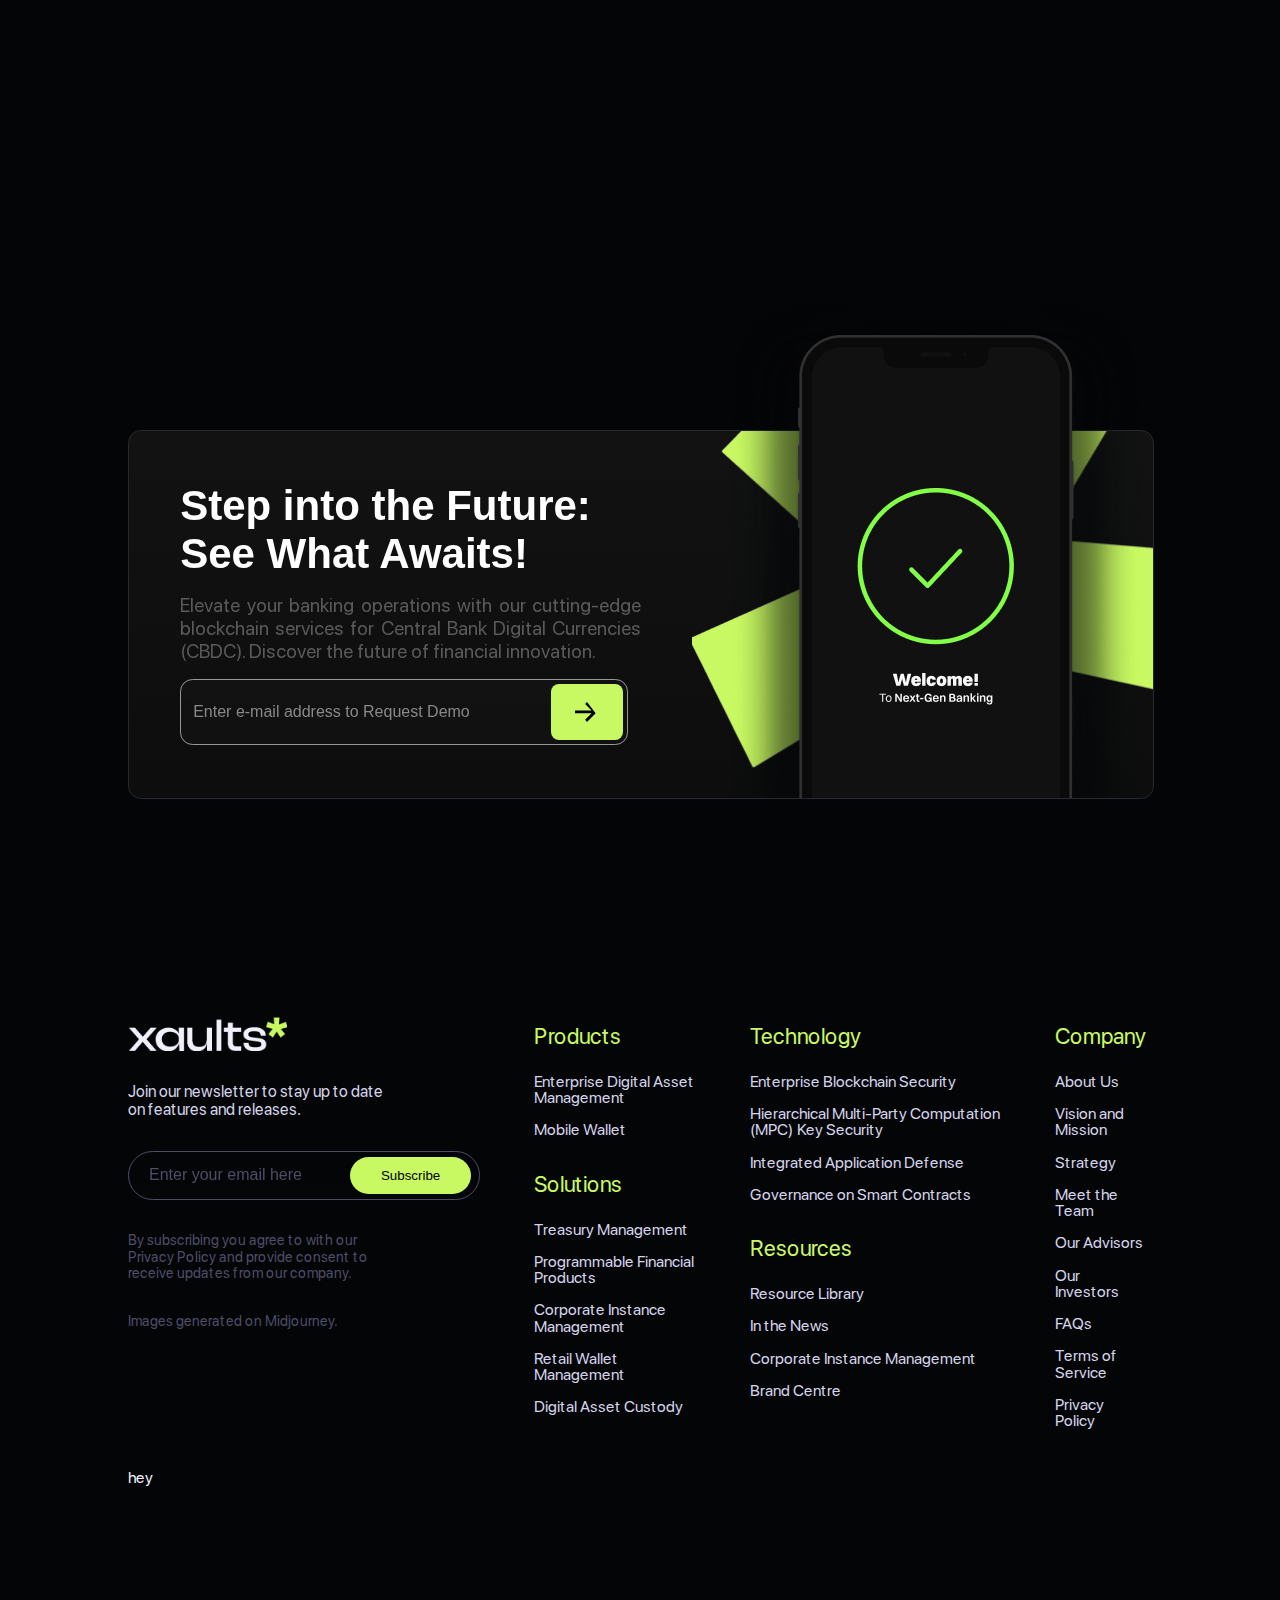
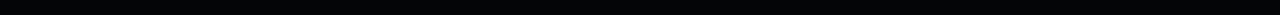
==== commit 606434e9: "cleaning-landingpageBuliding" ====
--- a/index2.html
+++ b/index2.html
@@ -4,6 +4,8 @@
     <meta charset="UTF-8">
     <meta name="viewport" content="width=device-width, initial-scale=1.0">
     <link rel="stylesheet" href="fonts.css">
+    <link rel="stylesheet" href="footer.css">
+    <link rel="stylesheet" href="footerupper.css">
     <link rel="stylesheet" href="index.css">
     <link rel="stylesheet" href="index2.css">
     <link rel="stylesheet" href="index3.css">
@@ -91,6 +93,18 @@
             </div>
         </div>
     </section>
+    <section class="subsections" id="page2-section3">
+        <h1 class=" sections-heading landingpage-section4-mainheading">
+            How it Works?
+        </h1>
+        <p class=" sections-subheading landingpage-section4-mainparagraph">
+           
+        </p>
+        <div class="page2-embeddedvideocontainer">
+            <canvas class="l9fM0h" data-playable-hook="background-canvas" width="980" height="460"></canvas>
+            <video preload="none" playsinline="true" src="./assets2/file.mp4"></video>
+        </div>
+    </section>
 
 
 
--- a/footer.css
+++ b/footer.css
@@ -0,0 +1,202 @@
+/* FOOTER CSS */
+
+.footer-contentwrap{
+    padding: 10%;
+    display: flex;
+    flex-direction: column;
+    row-gap: 2rem;
+}
+.footer-part1{
+    display: flex;
+    column-gap: 3rem;
+}
+.footer-part1-leftside{
+    display: flex;
+    flex-direction: column;
+    row-gap: 2rem;
+}
+.footerlogo{
+    width: 9.91675rem;
+    height: 2.12044rem;
+    flex-shrink: 0;
+}
+.footer-part1-leftside-heading1{
+    color: #D4D3EA;
+    font-size: 1.01419rem;
+    font-style: normal;
+    font-weight: 400;
+    line-height: 1.12688rem; /* 111.111% */
+    max-width:  15.94538rem;
+}
+.footer-request-demo-container{
+    display: flex;
+    width: 100%;
+    background-color: transparent;
+    width:22rem ;
+    height: 3.1rem;
+    /* padding: 1rem; */
+    /* margin-top: 7%; */
+}
+.footer-request-demo-form{
+    display: flex;
+    justify-content: center;
+    align-items: center;
+    width: 100%;
+    height: auto;
+    border-radius: 4rem;
+    border: 0.781px solid #4E4C67;
+    overflow: hidden;
+    backdrop-filter: blur(7.033019065856934px);
+    background-color: transparent;
+    padding: 0.5rem;
+    
+}
+.footer-request-demo-form input[type="email"]{
+    flex-grow: 1;
+    padding: 0.75rem;
+    border: none;
+    outline: none;
+    color: #4E4C67;
+    background-color: transparent;
+    /*  */
+    flex-shrink: 0;
+}
+.footer-request-demo-form input[type="email"]::placeholder {
+    color: #4E4C67;
+    font-size: 1rem;
+    font-weight: 400;
+}
+.footer-request-demo-form button {
+    background-color: 
+    rgba(200, 249, 98, 1);
+    border: none;
+    padding: 0 20px;
+    cursor: pointer;
+    display: flex;
+    align-items: center;
+    justify-content: center;
+    border-radius:4rem;
+    transition: background-color 0.3s ease;
+    /* max-width: .38106rem; */
+    width: 7.55013rem;
+    height: 2.31006rem;
+    flex-shrink: 0;
+}
+.footer-part1-leftside-paragraph{
+    color: #4E4C67;
+    font-size: 0.9015rem;
+    font-style: normal;
+    font-weight: 400;
+    line-height: 1.01419rem; /* 112.5% */
+    max-width: 15.94538rem;
+}
+
+.footer-part1-rightside{
+    display: flex;
+    column-gap: 2rem;
+}
+.footer-part1-rightside-box1{
+    display: flex;
+    flex-direction: column;
+    row-gap: 2rem;
+    padding: 1%;
+}
+.footer-rightside-headings{
+    color: #C8F962;
+    font-size: 1.4rem;
+    font-style: normal;
+    font-weight: 400;
+    line-height: 120%; /* 1.62269rem */
+}
+.footer-rightside-subpoints{
+    color:  #D4D3EA;
+    font-size: 1rem;
+    font-style: normal;
+    font-weight: 400;
+    line-height: 1.01419rem; /* 112.5% */
+}
+.footer-part1-rightside-box1-subbbox1{
+    display: flex;
+    flex-direction: column;
+    row-gap: 1.5rem;
+}
+.footer-part1-rightside-box1-subbox1-subpart{
+    display: flex;
+    flex-direction: column;
+    row-gap: 1rem;
+}
+@media(max-width:1000px){
+     .footer-part1{
+        flex-wrap: wrap;
+        row-gap: 3rem;
+        align-items: center;
+    }
+}
+
+@media(max-width:800px){
+
+    /* FOOTER */
+    .footerlogo{
+        width: 6.91675rem;
+        height: auto;
+        flex-shrink: 0;
+    }
+    .footer-part1-leftside-heading1{
+        font-size: 0.9rem;
+    }
+    .footer-request-demo-container{
+        width:15rem ;
+        height: 2.8rem;
+    }
+    .footer-request-demo-form input[type="email"]{
+        padding: 0;
+    }
+    .footer-request-demo-form input[type="email"]::placeholder {
+        font-size: 0.9rem;
+    }
+    .footer-request-demo-form button {
+        /* max-width: .38106rem; */
+        width: 4.25013rem;
+        height: 1.61006rem;
+        flex-shrink: 0;
+        font-size: 0.8rem;
+    }
+    .footer-part1-leftside-paragraph{
+        font-size: 0.7015rem;
+    }
+    .footer-rightside-headings{
+        font-size: 1rem;
+    }
+    .footer-rightside-subpoints{
+        font-size: 0.8rem;
+    }
+}
+@media(max-width:450px){
+    .footer-rightside-headings{
+        font-size: 0.9rem;
+    }
+    .footer-rightside-subpoints{
+        font-size: 0.75rem;
+    }
+    .footer-request-demo-container{
+        width:15rem ;
+        height: 2.1rem;
+    }
+    .footer-request-demo-form input[type="email"]{
+        padding: 0;
+    }
+    .footer-request-demo-form input[type="email"]::placeholder {
+        font-size: 0.75rem;
+    }
+    .footer-request-demo-form button {
+        /* max-width: .38106rem; */
+        width: 4.15013rem;
+        height: 1.31006rem;
+        flex-shrink: 0;
+        font-size: 0.75rem;
+    }
+    .footer-part1-rightside{
+        flex-wrap: wrap;
+        row-gap: 2rem;
+    }
+}
--- a/footerupper.css
+++ b/footerupper.css
@@ -0,0 +1,127 @@
+/* FOOTER UPPER SECTION */
+
+.footeruppersection-wrapper{
+    border-radius: 0.80644rem;
+    border: 0.806px solid #262930;
+    background: linear-gradient(180deg, rgba(23, 23, 23, 0.75) 0%, rgba(16, 16, 16, 0.75) 100%);
+    backdrop-filter: blur(2.4193215370178223px);
+    width: 100%;
+    height: 22.97456rem;
+    flex-shrink: 0;
+    position: relative;
+    display: flex;
+    z-index: 1;
+}
+.footeruppersection-flexbox-part1{
+    width: 50%;
+    padding: 5%;
+    display: flex;
+    flex-direction: column;
+    row-gap: 1rem;
+}
+.footeruppersection-flexbox-part1-heading{
+    color: #FFF;
+    font-size: 2.625rem;
+    font-style: normal;
+    font-weight: 600;
+    line-height: normal;
+}
+.footeruppersection-flexbox-part1-paragraph{
+    color: #5A5A5A;
+    text-align: justify;
+    font-size: 1.20969rem;
+    font-style: normal;
+    font-weight: 400;
+    line-height: normal;
+}
+.footeruppersection-flexbox-part2{
+    width: 50%;
+    display: flex;
+    padding: 0;
+}
+.phonebackgrounfimage{
+    max-width: 100%;
+    object-fit: cover;
+    height: auto;
+}
+.phone{
+    position: absolute;
+    bottom: 0;
+    right: 1%;
+}
+@media(max-width:1100px){
+
+    
+    .footeruppersection-wrapper{
+        /* flex-wrap: wrap; */
+        height: auto;
+
+    }
+    .footeruppersection-flexbox-part1-heading{
+        font-size: 2rem;
+    }
+    .footeruppersection-flexbox-part1-paragraph{
+        font-size: 1rem;
+    }
+    .phone{
+        position: absolute;
+        bottom: 0;
+        right: 0;
+        width: 20rem;
+        height: auto;
+    }
+}
+@media(max-width:800px){
+
+    
+    .phone{
+        display: none;
+    }
+    .footeruppersection-flexbox-part2{
+        display: none;
+    }
+    .footeruppersection-wrapper{
+        justify-content: center;
+        align-items: center;
+    }
+    .footeruppersection-flexbox-part1-paragraph{
+        text-align: center;
+    }
+    .footeruppersection-flexbox-part1-heading{
+        text-align: center;
+    }
+    .footeruppersection-flexbox-part1-heading{
+        font-size: 1.8rem;
+    }
+    .footeruppersection-flexbox-part1-paragraph{
+        font-size: 0.9rem;
+    }
+    .footeruppersection-flexbox-part1{
+        padding: 5%;
+        width: 100%;
+    }
+    
+}
+
+@media(max-width:550px){
+    .footeruppersection-flexbox-part1-heading{
+        font-size: 1.5rem;
+    }
+    .footeruppersection-flexbox-part1-paragraph{
+        font-size: 0.75rem;
+    }
+}
+
+@media(max-width:450px){
+    .footeruppersection-flexbox-part1-heading{
+        font-size: 1rem;
+    }
+    .footeruppersection-flexbox-part1-paragraph{
+        font-size: 0.75rem;
+    }
+}
+
+
+
+
+
--- a/index.css
+++ b/index.css
@@ -38,13 +38,22 @@
     flex-direction: column;
     justify-content: center;
     align-items: center;
+    row-gap: 1rem;
 }
 .landingpage-section1-heading{
-    font-size: 5.5rem;
-    font-style: normal;
-    font-weight: 800;
+    font-size: 4.5rem;
+    font-style: normal;
+    font-weight: 500;
+    line-height: 110%; /* 5.5rem */
+    text-align: center;
+}
+.landingpage-section1-subheading{
+    font-size: 2.5rem;
+    font-style: normal;
+    font-weight: 400;
     line-height: 100%; /* 5.5rem */
     text-align: center;
+    color: var(--accent-color);
 }
 .request-demo-container{
     display: flex;
@@ -55,7 +64,7 @@
     width: 35rem;
     height: 4rem;
     padding: 1rem;
-    margin-top: 7%;
+    /* margin-top: 5%; */
 }
 .request-demo-form{
     display: flex;
@@ -98,259 +107,73 @@
     width: 100%;
 }
 
-.landingpage-section2-laptop{
-    border-radius: 1rem;
+
+
+.sections-heading{
+    text-align: center;
+    font-size: 2.75rem;
+    font-style: normal;
+    font-weight: 500;
+    line-height: 120%; /* 3.6rem */
+}
+.sections-subheading{
+    color: #787878;
+    text-align: center;
+    font-size: 1.25rem;
+    font-style: normal;
+    font-weight: 400;
+    line-height: 130%; /* 1.625rem */
+}
+/* NEW SECTION2 CSS */
+#landingpage-section2{
+    background-image: url('./assets/Xaults-mainpage-section2-bg.svg');
+  background-repeat: no-repeat;
+  background-attachment: fixed;
+  background-size: cover;
+  height: 100vh;
+  padding: 0 10%;
+  display: flex;
+  justify-content: center;
+  align-items: center;
+}
+.landingpage-section2-videocontainer{
+    margin: 15%;
+    border-radius: 0.42619rem;
     border: 0.426px solid #B8B8B8;
-    box-shadow: 0px 10.228px 17.047px 0px rgba(0, 0, 0, 0.17);
-    width: 100%;
-    height: 38rem;
-    flex-shrink: 0;
-}
-.landingpage-section2-laptop-inner{
-    border-radius: 1rem;
-    border: 8px solid #040507;
     background: #15171C;
     box-shadow: 0px 10.228px 17.047px 0px rgba(0, 0, 0, 0.17);
     width: 100%;
-    height: 38rem;
-    flex-shrink: 0;
-}
-.landingpage-section2-laptop-inner-filterblack{
-    width: 100%;
-    height: 15.1875rem;
-    flex-shrink: 0;
-    background: #040507;
-    filter: blur(62.25px);
-    z-index: 2;
-}
-
-.sections-heading{
-    text-align: center;
-    font-size: 3rem;
-    font-style: normal;
-    font-weight: 700;
-    line-height: 120%; /* 3.6rem */
-}
-.sections-subheading{
-    color: #787878;
-    text-align: center;
-    font-size: 1.25rem;
-    font-style: normal;
-    font-weight: 400;
-    line-height: 130%; /* 1.625rem */
-}
-
-
-
-
-.landingpage-section3-heading{
-    font-size: 3rem;
-font-style: normal;
-font-weight: 700;
-line-height: 120%;
-}
-.landingpage-section3-button-flexbox{
-    display: flex;
-    column-gap: 0.5rem;
-}
-.landingpage-section3-flexbox{
-    display: flex;
-    width: 100%;
-}
-.landingpage-section3-flexbox-flexbox1{
-    border-right: 2px solid #4A4B53;
-    padding-top: 5%;
-    padding-bottom: 5%;
-    padding-right: 5%;
-    display: flex;
-    flex-direction: column;
-    row-gap: 1rem;
-    width: 50%;
-
-}
-.landingpage-section3-flexbox-flexbox2{
-    max-width: 50%;
-}
-.landingpage-section3-flexbox-flexbox2-horizontalscroll{
-    display: flex;
-    overflow-x: scroll;
-    box-sizing: border-box;
-    max-width: 100%;
-}
-.landingpage-section3-flexbox-flexbox2-horizontalscroll::-webkit-scrollbar{
-    display: none;
-}
-.scrollbox1{
-    width: 21.71331rem;
-    height: 18.0625rem;
-    flex-shrink: 0;
-    display: flex;
-    flex-direction: column;
-    padding: 1rem;
-    flex-direction: column;
-    align-items: flex-start;
-    gap: 0.5rem;
-    border-radius: 0.5rem;
-    border: 1px solid #24272E;
-    background: #121212;
-    margin: 1.5rem;
-}
-.scrollbox-heading1{
-    color: #C8F962;
-        font-size: 1.5rem;
-        font-style: normal;
-        font-weight: 700;
-        line-height: normal;
-}
-.scrollbox-heading2{
-    color: #FFF;
-    font-size: 1.5rem;
-    font-style: normal;
-    font-weight: 700;
-    line-height: normal;
-}
-.scrollbox-image{
-    height: auto;
-    width: 100%;
-    justify-content: center ;
-    align-items: center;
-    margin-top: 1rem;
-}
-
-/* SECTION 4 */
-
-.landingpage-section4-wrapper{
-    display: flex;
-    flex-direction: column;
-    justify-content: center;
-    align-items: center;
-    width: 100%;
-    row-gap: 0.75rem;
-}
-.landingpage-section4-gridbox{
-    display: flex;
-    flex-direction: column;
-    /* row-gap: 1rem; */
-}
-.landingpage-section4-gridbox-gridboxparts{
-    display: flex;
-    column-gap: 1.5rem;
-    width: 100%;
-}
-.landingpage-section4-gridbox-gridboxparts-part1div{
-    max-width: 50%;
-    height: auto;
-    
-}
-.landingpage-section4-gridbox-gridboxparts-part2div{
-    max-width: 50%;
-    height: auto;
-    display: flex;
-    flex-direction: column;
-    row-gap: 1rem;
-    padding-top: 10%;
-}
-.landing-section4-gridbox-headings{
-    font-size: 2.5rem;
-    font-style: normal;
-    font-weight: 500;
-    line-height: 100%; /* 2.5rem */
-}
-.landingpage-section4-gridbox-subheadings{
-    color:  #D4D3EA;
-    font-size: 1.25rem;
-    font-style: normal;
-    font-weight: 400;
-    line-height: 130%; /* 1.625rem */
-}
-.landingpage-section4-image{
+    height: 80%;
+}
+
+/* SECTION 7 */
+.landingpage-section7-gridbox{
+    display: flex;
+    flex-direction: column;
+    row-gap: 1rem;
+    width: 100%;
+}
+.landingpage-section7-gridbox-subbox{
+    display: flex;
+    column-gap: 1rem;
+    justify-content: center;
+    align-items: center;
     width: 100%;
     height: 100%;
-}
-.landingpage-section4-gridbox-spanbox{
-    display: flex;
-    /* justify-content: center; */
-    align-items: center;
-    column-gap: 0.25rem;
-}
-/* SECTION 6 */
-
-.landingpage-section6-gridbox{
-    display: flex;
-    flex-direction: column;
-    row-gap: 1rem;
-}
-.landingpage-section6-gridbox-part1{
-    display: flex;
-    column-gap: 0.5rem;
-    width: 100%;
-    
-}
-.gridboxdesign{
+    
+
+}
+.landingpage-section7-gridbox-subbob-sub{
+    display: flex;
+    flex-direction: column;
+    row-gap: 1rem;
+    justify-content: center;
+    padding: 3%;
     border-radius: 0.875rem;
     border: 1px solid var(--Misty-slate, #292F3B);
     background: #0C0C0F;
-    display: flex;
-    padding: 2.4375rem 2.125rem 2.4375rem 2.9375rem;
-    flex-direction: column;
     align-items: flex-start;
-    gap: 1.5rem;
-    flex-direction: column;
-
-}
-.section6-gridbox-heading{
-    font-size: 2rem;
-    font-style: normal;
-    font-weight: 600;
-    line-height: normal;
-}
-.section6-gridbox-subheading{
-    color: #5A5A5A;
-    font-size: 1rem;
-    font-style: normal;
-    font-weight: 400;
-    line-height: normal;
-}
-.landingpage-section6-gridbox-part1-subpart1{
-    width: 60%;
-}
-.landingpage-section6-gridbox-part1-subpart2{
-    width: 40%;
-}
-.landingpage-section6-gridbox-part2-subpart1{
-    width: 30%;
-}
-.landingpage-section6-gridbox-part2-subpart2{
-    width: 70%;
-}
-
-/* SECTION 7 */
-.landingpage-section7-gridbox{
-    display: flex;
-    flex-direction: column;
-    row-gap: 1rem;
-    width: 100%;
-}
-.landingpage-section7-gridbox-subbox{
-    display: flex;
-    column-gap: 1rem;
-    justify-content: center;
-    align-items: center;
-    width: 100%;
-    height: 50%;
-    
-
-}
-.landingpage-section7-gridbox-subbob-sub{
-    display: flex;
-    flex-direction: column;
-    padding: 3%;
-    border-radius: 0.5rem;
-    border: 1px solid #FFF;
-    background: radial-gradient(141.42% 141.42% at 0% 0%, #171717 0%, #101010 100%);
-    display: flex;
-    flex-direction: column;
-    row-gap: 1rem;
+    /* flex-basis: 0; */
     width: 50%;
     height: 100%;
 }
@@ -360,7 +183,7 @@
     color: #C8F962;
     font-size: 1.75rem;
     font-style: normal;
-    font-weight: 500;
+    font-weight: 400;
     line-height: 120%; 
 }
 .landingpage-section7-boxes-subheading{
@@ -371,9 +194,41 @@
 }
 
 /* SECTION 8 */
+
+.landingpage-section8-flexbox{
+    display: flex;
+    column-gap: 1rem;
+    justify-content: center;
+    
+}
+.landingpage-section8-flexbox-part1{
+    display: flex;
+    flex-direction: column;
+    row-gap: 1rem;
+    column-gap: 1rem;
+    width: 45%;
+}
+.landingpage-section8-flexbox-part1-heading{
+    font-size: 2.75rem;
+    font-style: normal;
+    font-weight: 500;
+    line-height: normal;
+}
+.landingpage-section8-flexbox-part1-subheading{
+    color: #787878;
+    font-size: 1.25rem;
+    font-style: normal;
+    font-weight: 400;
+    line-height: 130%; /* 1.625rem */
+}
+
+
+
 .landingpage-section8-gridbox{
     display: flex;
-    column-gap: 1rem;
+    flex-direction: column;
+    width: 45%;
+    row-gap: 1rem;
     align-items: center;
     justify-content: center;
     height: 100%;
@@ -389,204 +244,57 @@
     background: #0C0C0F;
     align-items: flex-start;
     height: 100%;
+    opacity: 0.1;
+}
+.landingpage-section8-gridbox-box:hover{
+    transition: 0.7s;
+    opacity: 100;
 }
 .landingpage-section8-boxheading{
     color: #C8F962;
-    font-size: 1.75rem;
-    font-style: normal;
-    font-weight: 500;
+    font-size: 1.5rem;
+    font-style: normal;
+    font-weight: 400;
     line-height: 120%; 
 }
 .landingpage-section8-boxsubheading{
     color: #A1A0BD;
+    font-size: 0.9rem;
+    font-style: normal;
+    font-weight: 200;
+    
+}
+
+/* SECTION9 */
+
+.landingpage-section9-flexbox{
+    display: flex;
+    row-gap: 5rem;
+    column-gap: 5rem;
+    flex-wrap: wrap;
+    justify-content: center;
+    align-items: center;
+}
+.landingpage-section9-flexbox-box{
+    display: flex;
+    flex-direction: column;
+    row-gap: 0.75rem;
+    justify-content: center;
+    align-items: center;
+    width: 15%;
+}
+.landingpage-section9-flexbox-box-heading{
+   
     font-size: 1rem;
     font-style: normal;
-    font-weight: 200;
-}
-
-
-
-/* FOOTER UPPER SECTION */
-
-.footeruppersection-wrapper{
-    border-radius: 0.80644rem;
-    border: 0.806px solid #262930;
-    background: linear-gradient(180deg, rgba(23, 23, 23, 0.75) 0%, rgba(16, 16, 16, 0.75) 100%);
-    backdrop-filter: blur(2.4193215370178223px);
-    width: 100%;
-    height: 22.97456rem;
-    flex-shrink: 0;
-    position: relative;
-    display: flex;
-    z-index: 1;
-}
-.footeruppersection-flexbox-part1{
-    width: 50%;
-    padding: 5%;
-    display: flex;
-    flex-direction: column;
-    row-gap: 1rem;
-}
-.footeruppersection-flexbox-part1-heading{
-    color: #FFF;
-    font-size: 2.625rem;
-    font-style: normal;
-    font-weight: 600;
-    line-height: normal;
-}
-.footeruppersection-flexbox-part1-paragraph{
-    color: #5A5A5A;
-    text-align: justify;
-    font-size: 1.20969rem;
-    font-style: normal;
-    font-weight: 400;
-    line-height: normal;
-}
-.footeruppersection-flexbox-part2{
-    width: 50%;
-    display: flex;
-    padding: 0;
-}
-.phonebackgrounfimage{
-    max-width: 100%;
-    object-fit: cover;
-    height: auto;
-}
-.phone{
-    position: absolute;
-    bottom: 0;
-    right: 1%;
-}
-
-
-
-/* FOOTER CSS */
-
-.footer-contentwrap{
-    padding: 10%;
-    display: flex;
-    flex-direction: column;
-    row-gap: 2rem;
-}
-.footer-part1{
-    display: flex;
-    column-gap: 3rem;
-}
-.footer-part1-leftside{
-    display: flex;
-    flex-direction: column;
-    row-gap: 2rem;
-}
-.footerlogo{
-    width: 9.91675rem;
-    height: 2.12044rem;
-    flex-shrink: 0;
-}
-.footer-part1-leftside-heading1{
-    color: #D4D3EA;
-    font-size: 1.01419rem;
-    font-style: normal;
-    font-weight: 400;
-    line-height: 1.12688rem; /* 111.111% */
-    max-width:  15.94538rem;
-}
-.footer-request-demo-container{
-    display: flex;
-    width: 100%;
-    background-color: transparent;
-    width:22rem ;
-    height: 3.1rem;
-    /* padding: 1rem; */
-    /* margin-top: 7%; */
-}
-.footer-request-demo-form{
-    display: flex;
-    justify-content: center;
-    align-items: center;
-    width: 100%;
-    height: auto;
-    border-radius: 4rem;
-    border: 0.781px solid #4E4C67;
-    overflow: hidden;
-    backdrop-filter: blur(7.033019065856934px);
-    background-color: transparent;
-    padding: 0.5rem;
-    
-}
-.footer-request-demo-form input[type="email"]{
-    flex-grow: 1;
-    padding: 0.75rem;
-    border: none;
-    outline: none;
-    color: #4E4C67;
-    background-color: transparent;
-    /*  */
-    flex-shrink: 0;
-}
-.footer-request-demo-form input[type="email"]::placeholder {
-    color: #4E4C67;
-    font-size: 1rem;
-    font-weight: 400;
-}
-.footer-request-demo-form button {
-    background-color: 
-    rgba(200, 249, 98, 1);
-    border: none;
-    padding: 0 20px;
-    cursor: pointer;
-    display: flex;
-    align-items: center;
-    justify-content: center;
-    border-radius:4rem;
-    transition: background-color 0.3s ease;
-    /* max-width: .38106rem; */
-    width: 7.55013rem;
-    height: 2.31006rem;
-    flex-shrink: 0;
-}
-.footer-part1-leftside-paragraph{
-    color: #4E4C67;
-    font-size: 0.9015rem;
-    font-style: normal;
-    font-weight: 400;
-    line-height: 1.01419rem; /* 112.5% */
-    max-width: 15.94538rem;
-}
-
-.footer-part1-rightside{
-    display: flex;
-    column-gap: 2rem;
-}
-.footer-part1-rightside-box1{
-    display: flex;
-    flex-direction: column;
-    row-gap: 2rem;
-    padding: 1%;
-}
-.footer-rightside-headings{
-    color: #C8F962;
-    font-size: 1.4rem;
-    font-style: normal;
-    font-weight: 400;
-    line-height: 120%; /* 1.62269rem */
-}
-.footer-rightside-subpoints{
-    color:  #D4D3EA;
-    font-size: 1rem;
-    font-style: normal;
-    font-weight: 400;
-    line-height: 1.01419rem; /* 112.5% */
-}
-.footer-part1-rightside-box1-subbbox1{
-    display: flex;
-    flex-direction: column;
-    row-gap: 1.5rem;
-}
-.footer-part1-rightside-box1-subbox1-subpart{
-    display: flex;
-    flex-direction: column;
-    row-gap: 1rem;
-}
+    font-weight: 300;
+    text-align: center;
+    line-height: 130%; /* 1.625rem */
+}
+.landingpage-section9-flexbox-box-image-white{
+    background-color: white;
+}
+
 @media(max-width:1400px){
     section{
         padding: 0 10%;
@@ -596,36 +304,16 @@
     }
 }
 @media(max-width:1100px){
-    .footeruppersection-wrapper{
-        /* flex-wrap: wrap; */
-        height: auto;
-
-    }
-    .footeruppersection-flexbox-part1-heading{
+
+    /* SECTION1 */
+    .landingpage-section1-heading{
+        font-size: 3.5rem;
+    }
+    .landingpage-section1-subheading{
         font-size: 2rem;
     }
-    .footeruppersection-flexbox-part1-paragraph{
-        font-size: 1rem;
-    }
-    .phone{
-        position: absolute;
-        bottom: 0;
-        right: 0;
-        width: 20rem;
-        height: auto;
-    }
-}
-@media(max-width:1000px){
-    .sections-heading{
-        font-size: 2rem;
-    }
-    .sections-subheading{
-        font-size: 1.25rem;
-    }
     /* SECTION1  */
-    .landingpage-section1-heading{
-        font-size: 4rem;
-    }
+    
     .request-demo-container{
         width: 25rem;
         height: 2rem;
@@ -639,27 +327,24 @@
         
         max-width: 3.875rem;
     }
+
+    /* SECTION 1 END  */
+
+    
+}
+@media(max-width:1000px){
     .sections-heading{
         font-size: 2rem;
     }
     .sections-subheading{
         font-size: 1.25rem;
     }
-
-    /* SECTION4  */
-    .landing-section4-gridbox-headings{
-    font-size: 1.75rem;
-    }
-    .landingpage-section4-gridbox-subheadings{
-    font-size: 1rem;
-    }
-
-
-
-    .footer-part1{
-        flex-wrap: wrap;
-        row-gap: 3rem;
-        align-items: center;
+    
+    .sections-heading{
+        font-size: 2rem;
+    }
+    .sections-subheading{
+        font-size: 1.25rem;
     }
     
     
@@ -669,170 +354,20 @@
     .landingpage-section1-heading{
         font-size: 3rem;
     }
-    /* SECTION3  */
-    .landingpage-section3-flexbox{
-        flex-wrap: wrap;
-    }
-    .landingpage-section3-flexbox-flexbox1{
-        border-bottom: 2px solid #4A4B53;
-        width: 100%;
-        border-right: 0;
-    
-    }
-    .landingpage-section3-flexbox-flexbox2{
-        max-width: 100%;
-    }
-
-
-    .sections-heading{
-        font-size: 1.5rem;
-    }
-    .sections-subheading{
-        font-size: 1rem;
-    }
-
-    /* SECTION4  */
-    .landing-section4-gridbox-headings{
-    font-size: 1.5rem;
-    }
-    .landingpage-section4-gridbox-subheadings{
-    font-size: 0.75rem;
-    }
-    .landingpage-section4-gridbox-gridboxparts-part1div{
-        max-width: 60%;
-        height: auto;
-        
-    }
-    .landingpage-section4-gridbox-gridboxparts-part2div{
-        max-width: 40%;
-        height: auto;
-        
-    }
-
-
-    /* SECTION6 */
-    .landingpage-section6-gridbox-part1-subpart1{
-        width: auto;
-    }
-    .landingpage-section6-gridbox-part1-subpart2{
-        width: auto;
-    }
-    .landingpage-section6-gridbox-part2-subpart1{
-        width: auto;
-    }
-    .landingpage-section6-gridbox-part2-subpart2{
-        width: auto;
-    }
-    .landingpage-section6-gridbox-part1{
-        display: flex;
-        flex-wrap: wrap;
-        row-gap: 0.5rem;
-        
-    }
-
-    .phone{
-        display: none;
-    }
-    .footeruppersection-flexbox-part2{
-        display: none;
-    }
-    .footeruppersection-wrapper{
-        justify-content: center;
-        align-items: center;
-    }
-    .footeruppersection-flexbox-part1-paragraph{
-        text-align: center;
-    }
-    .footeruppersection-flexbox-part1-heading{
-        text-align: center;
-    }
-    .footeruppersection-flexbox-part1-heading{
-        font-size: 1.8rem;
-    }
-    .footeruppersection-flexbox-part1-paragraph{
-        font-size: 0.9rem;
-    }
-    .footeruppersection-flexbox-part1{
-        padding: 5%;
-        width: 100%;
-    }
-    /* FOOTER */
-    .footerlogo{
-        width: 6.91675rem;
-        height: auto;
-        flex-shrink: 0;
-    }
-    .footer-part1-leftside-heading1{
-        font-size: 0.9rem;
-    }
-    .footer-request-demo-container{
-        width:15rem ;
-        height: 2.8rem;
-    }
-    .footer-request-demo-form input[type="email"]{
-        padding: 0;
-    }
-    .footer-request-demo-form input[type="email"]::placeholder {
-        font-size: 0.9rem;
-    }
-    .footer-request-demo-form button {
-        /* max-width: .38106rem; */
-        width: 4.25013rem;
-        height: 1.61006rem;
-        flex-shrink: 0;
-        font-size: 0.8rem;
-    }
-    .footer-part1-leftside-paragraph{
-        font-size: 0.7015rem;
-    }
-    .footer-rightside-headings{
-        font-size: 1rem;
-    }
-    .footer-rightside-subpoints{
-        font-size: 0.8rem;
-    }
+    
+    
+   
 }
 
 @media(max-width:550px){
-    .footeruppersection-flexbox-part1-heading{
-        font-size: 1.5rem;
-    }
-    .footeruppersection-flexbox-part1-paragraph{
-        font-size: 0.75rem;
+    /* SECTION1 */
+    .landingpage-section1-heading{
+        font-size: 2rem;
+    }
+    .landingpage-section1-subheading{
+        font-size: 1.25rem;
     }
 }
 @media(max-width:450px){
-    .footeruppersection-flexbox-part1-heading{
-        font-size: 1rem;
-    }
-    .footeruppersection-flexbox-part1-paragraph{
-        font-size: 0.75rem;
-    }
-    .footer-rightside-headings{
-        font-size: 0.9rem;
-    }
-    .footer-rightside-subpoints{
-        font-size: 0.75rem;
-    }
-    .footer-request-demo-container{
-        width:15rem ;
-        height: 2.1rem;
-    }
-    .footer-request-demo-form input[type="email"]{
-        padding: 0;
-    }
-    .footer-request-demo-form input[type="email"]::placeholder {
-        font-size: 0.75rem;
-    }
-    .footer-request-demo-form button {
-        /* max-width: .38106rem; */
-        width: 4.15013rem;
-        height: 1.31006rem;
-        flex-shrink: 0;
-        font-size: 0.75rem;
-    }
-    .footer-part1-rightside{
-        flex-wrap: wrap;
-        row-gap: 2rem;
-    }
-}
+    
+}
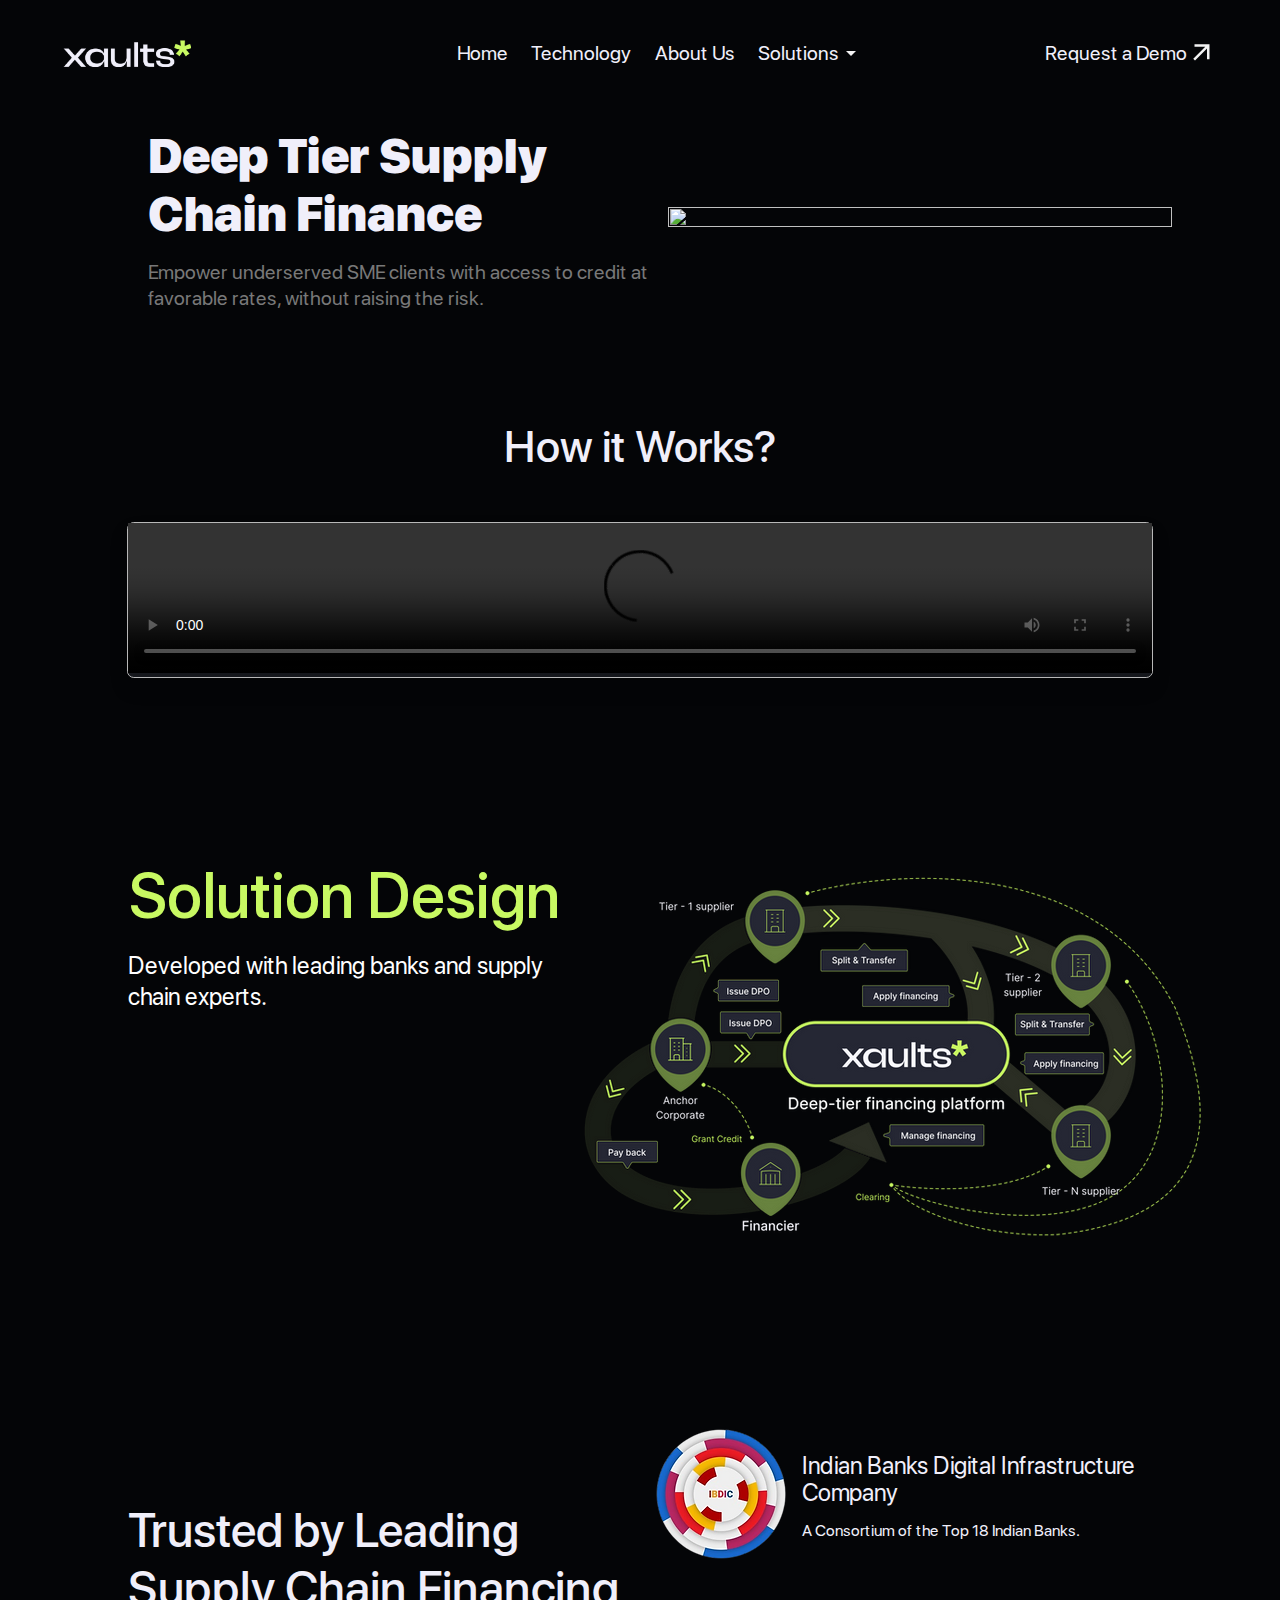
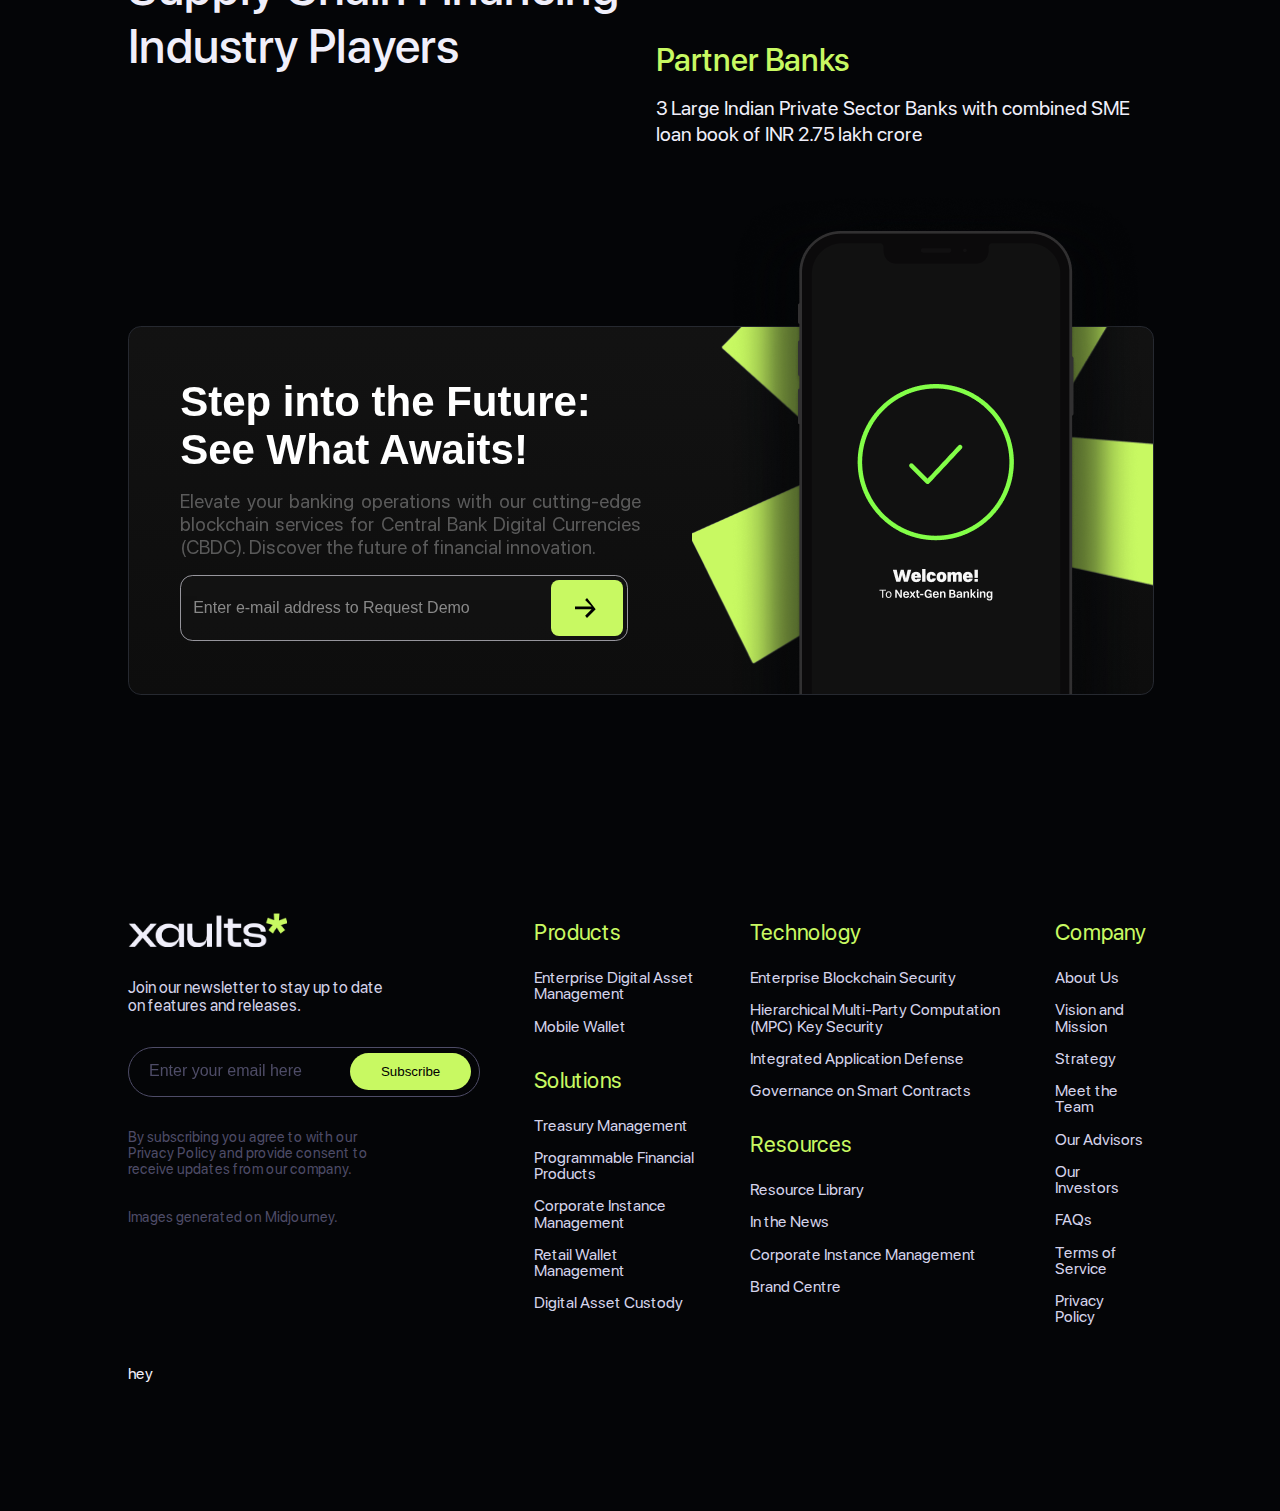
==== commit b6e709ae: "page2-modifications" ====
--- a/index2.html
+++ b/index2.html
@@ -58,7 +58,81 @@
         </div>
     </section>
 
-    <section class="subsections" id="page2-section2">
+     <section class="subsections" id="page2-section3">
+        <h1 class=" sections-heading landingpage-section4-mainheading">
+            How it Works?
+        </h1>
+        <!-- <p class=" sections-subheading landingpage-section4-mainparagraph">
+           
+        </p> -->
+        <div class="landingpage-section2-videocontainer page2-videocontainer-changes">
+            <video width="100%" 
+           height="100%" 
+           controls="controls"> 
+        <source src="./assets2/file.mp4" 
+                type="video/mp4" />
+    </video>
+        </div>
+    </section>
+    <section class="subsections" id="page2-section4">
+        <div class="page2-section4-flexbox">
+            <div class="page2-section4-flexbox-parts">
+                <h1 class=" sections-heading landingpage-section4-mainheading page2-section4-heading">
+                    Solution Design
+                </h1>
+                <p class=" sections-subheading landingpage-section4-mainparagraph page2-section4-subheading">
+                    Developed with leading banks and supply chain experts.
+                </p>
+            </div>
+            <div class="page2-section4-flexbox-parts">
+                <img src="./assets2/page2-solutiondesign-image.webp" alt="">
+            </div>
+        </div>
+        
+        
+    </section>
+    <section class="subsections" id="page2-section5">
+        <div class="page2-section5-flexbox">
+            <div class="page2-section5-flexbox-parts">
+                <h1 class="page2-section5-heading">
+                    Trusted by Leading Supply Chain Financing Industry Players
+                </h1>
+            </div>
+            <div class="page2-section5-flexbox-parts">
+                <div class="page2-section5-flexbox-parts-right-logobox">
+                    <div class="page2-section5-logo">
+                        <img src="./assets2/page2-section5-image.webp" alt="">
+
+                    </div>
+                    <div class="page2-section5-flexbox-right-logobox-right">
+                        <h2 class="page2-section5-logobox-heading">
+                            Indian Banks Digital Infrastructure Company
+                        </h2>
+                        <h3 class="page2-section5-logobox-subheading">
+                            A Consortium of the Top 18 Indian Banks.
+
+                        </h3>
+                    </div>
+                </div>
+                <div class="page2-section5-flexbox-parts-right-textflexbox">
+                    <h1 class="page2-section5-textflexbox-heading">
+                        Partner Banks
+
+                    </h1>
+                    <h1 class="page2-section5-textflexbox-subheading">
+                        3 Large Indian Private Sector Banks with combined SME loan book of INR 2.75 lakh crore
+
+
+                    </h1>
+                </div>
+            </div>
+        </div>
+        
+        
+    </section>
+
+
+    <!-- <section class="subsections" id="page2-section2">
         <h1 class=" sections-heading landingpage-section4-mainheading">
             Exploring the Practical Applications
 
@@ -92,22 +166,7 @@
                 </h4>
             </div>
         </div>
-    </section>
-    <section class="subsections" id="page2-section3">
-        <h1 class=" sections-heading landingpage-section4-mainheading">
-            How it Works?
-        </h1>
-        <p class=" sections-subheading landingpage-section4-mainparagraph">
-           
-        </p>
-        <div class="page2-embeddedvideocontainer">
-            <canvas class="l9fM0h" data-playable-hook="background-canvas" width="980" height="460"></canvas>
-            <video preload="none" playsinline="true" src="./assets2/file.mp4"></video>
-        </div>
-    </section>
-
-
-
+    </section> -->
 
     <section class="subsections" id="footeruppersection">
         <div class="footeruppersection-wrapper">
--- a/index2.css
+++ b/index2.css
@@ -46,36 +46,121 @@
     background: radial-gradient(1623.15% 141.42% at 0% 0%, #171717 0%, #101010 41.04%);
 }
 
-/* SECTION2 */
-.page2-section2-gridbox{
-    display: flex;
+
+
+
+
+/* SECTION 3 */
+#page2-section3{
+    display: flex;
+    flex-direction: column;
+    justify-content: center;
+    align-items: center;
+    row-gap: 3rem;
+
+}
+.page2-videocontainer-changes{
+    margin: 0;
+}
+
+
+/* SECTION 4 */
+
+.page2-section4-flexbox{
+    display: flex;
+    justify-content: center;
+    align-items: flex-start;
+    column-gap: 5rem;
+}
+.page2-section4-flexbox-parts{
+    display: flex;
+    flex-direction: column;
+    row-gap: 1rem;
+    justify-content: center;
+    align-items: center;
+    width: 50%;
+
+}
+.page2-section4-heading{
+    color: var(--accent-color);
+    font-size: 4rem;
+    text-align: left;
+    padding: 0;
+}
+.page2-section4-subheading{
+    color: white;
+    text-align: left;
+    font-weight: 400;
+    font-size: 1.5rem;
+}
+
+/* SECTION 5 */
+.page2-section5-flexbox{
+    display: flex;
+    justify-content: center;
+    align-items: center;
+    column-gap: 2rem;
+}
+.page2-section5-flexbox-parts{
+    display: flex;
+    justify-content: center;
+    align-items: flex-start;
+    row-gap: 5rem;
+    flex-direction: column;
+    width: 50%;
+}
+.page2-section5-heading{
+    text-align: left;
+    font-size: 3rem;
+    font-weight: 500;
+}
+.page2-section5-flexbox-parts-right-logobox{
+    display: flex;
+    justify-content: center;
+    align-items: center;
     column-gap: 1rem;
 }
-.page2-section2-gridbox-box{
-    padding: 3%;
-    border-radius: 0.5rem;
-    border: 1px solid #FFF;
-    background: radial-gradient(141.42% 141.42% at 0% 0%, #171717 0%, #101010 100%);
-    display: flex;
-    flex-direction: column;
-    height: 21.6875rem;
-    
-}
-.page2-section2-gridbox-box-heading{
-    color: #D4D3EA;
-    font-size: 1.75rem;
-    font-style: normal;
-    font-weight: 700;
-    line-height: 120%; /* 2.1rem */
-}
-.page2-section2-gridbox-box-subheading{
-    color: #A1A0BD;
+.page2-section5-flexbox-right-logobox-right{
+    display: flex;
+    flex-direction: column;
+    row-gap: 1rem;
+    justify-content: center;
+    align-items: left;
+}
+.page2-section5-logobox-heading{
+    font-size: 1.5rem;
+    font-weight: 400;
+    line-height: 110%;
+    font-style: normal;
+}
+.page2-section5-logobox-subheading{
     font-size: 1rem;
-    font-style: normal;
+    font-weight: 400;
+    line-height: 110%;
+    font-style: normal;
+}
+.page2-section5-flexbox-parts-right-textflexbox{
+    display: flex;
+    flex-direction: column;
+    row-gap: 1rem;
+    justify-content: center;
+    align-items: left;
+}
+.page2-section5-textflexbox-heading{
+    color: var(--accent-color);
+    font-size: 2rem;
     font-weight: 500;
-    line-height: 120%; /* 1.2rem */
-    margin-top: auto;
-}
+    line-height: 110%;
+    font-style: normal;
+}
+.page2-section5-textflexbox-subheading{
+    font-size: 1.25rem;
+    font-weight: 400;
+    line-height: 130%;
+    font-style: normal;
+    text-align: left;
+}
+
 @media(max-width:800px){
     /* SECTION1 */
     .page2-section1-contentwrap{
@@ -101,24 +186,7 @@
         font-size: 1.25rem;
         text-align: center;
     }
-    /* SECTION2  */
-    .page2-section2-gridbox{
-        flex-wrap: wrap;
-        row-gap: 1rem;
-        
-    }
-    .page2-section2-gridbox-box{
-        height: auto;
-        margin-top: none;
-        row-gap: 1rem;
-        
-    }
-    .page2-section2-gridbox-box-heading{
-        font-size: 1.5rem;
-    }
-    .page2-section2-gridbox-box-subheading{
-        font-size: 0.75rem;
-    }
+    
 
 }
 @media(max-width:580px){
@@ -133,27 +201,3 @@
        text-align: center;
    }
 }
-@media(max-width:500px){
-     
-    /* SECTION2  */
-    
-    .page2-section2-gridbox-box-heading{
-        font-size: 1.3rem;
-    }
-    .page2-section2-gridbox-box-subheading{
-        font-size: 0.65rem;
-    }
-
-}
-@media(max-width:400px){
-     
-    /* SECTION2  */
-    
-    .page2-section2-gridbox-box-heading{
-        font-size: 1.1rem;
-    }
-    .page2-section2-gridbox-box-subheading{
-        font-size: 0.5rem;
-    }
-
-}